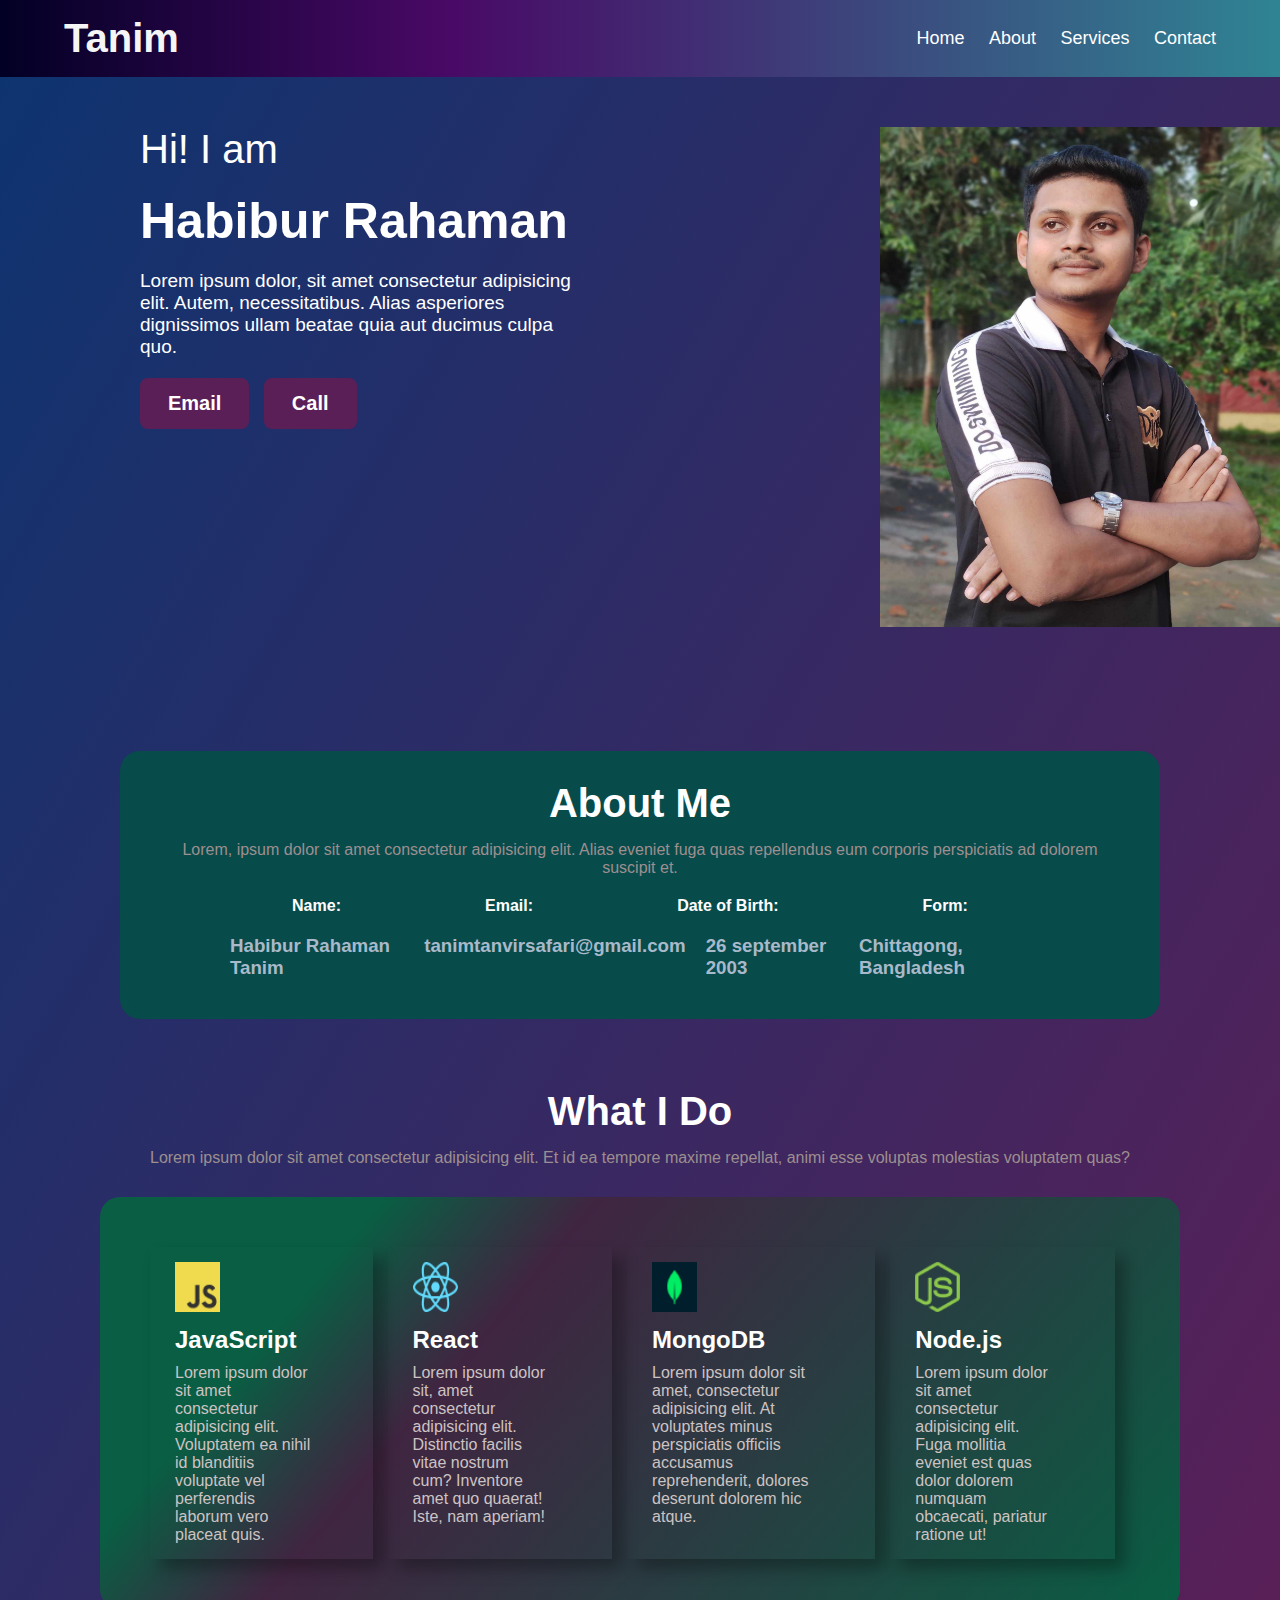
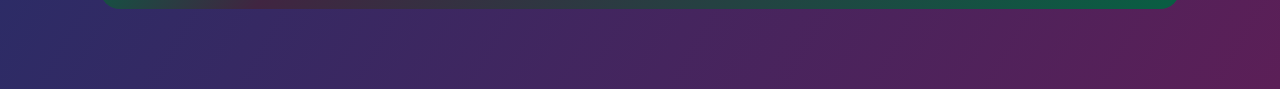
==== index.html @ 2b9127a7 "alhamdulillah first part completed" ====
<!DOCTYPE html>
<html lang="en">
<head>
    <meta charset="UTF-8">
    <meta name="viewport" content="width=device-width, initial-scale=1.0">
    <title>Responsive Navbar</title>
    <link rel="stylesheet" href="style/style.css">
    
</head>
<body>
    <header>
        <nav>
            <div class="logo">
                <h1> Tanim</h1>
            </div>
            <ul class="nav-links" id="navLinks">
                <li><a href="#">Home</a></li>
                <li><a href="#">About</a></li>
                <li><a href="#">Services</a></li>
                <li><a href="#">Contact</a></li>
            </ul>
            <div class="hamburger" onclick="toggleMenu()">
                &#9776;
            </div>
        </nav>
    
        <script>
            function toggleMenu() {
                const navLinks = document.getElementById('navLinks');
                if (navLinks.style.display === 'block') {
                    navLinks.style.display = 'none';
                } else {
                    navLinks.style.display = 'block';
                }
            }
        </script>
    </header>
    <!-- background image here -->
    <section class="bg-image">
         <!-- Hi, I am -->
     <section class="Habibur">
        <div class="habibur-div">
         <h3>Hi! I am</h3>
        <h1>Habibur Rahaman</h1>
        <p class="habibur-des">Lorem ipsum dolor, sit amet consectetur adipisicing elit. Autem, necessitatibus. Alias asperiores dignissimos ullam beatae quia aut ducimus culpa quo.</p>
        <button>Email</button>
        <button>Call</button>
        </div>
        <div class="img-tanim">
            <img class="img-tanim" src="images/Tanim.jpg" alt="">
        </div>
     </section>

     <!-- hero image -->

     <section class="hero">
        <div class="hero-container">
            <h1 class="section-title">About Me</h1>
        <p class="section-description">Lorem, ipsum dolor sit amet consectetur adipisicing elit. Alias eveniet fuga quas repellendus eum corporis perspiciatis ad dolorem suscipit et.</p>
        <div class="about-info">
            <h4>Name:</h4>
            <h4>Email:</h4>
            <h4>Date of Birth:</h4>
            <h4>Form:</h4>
        </div>
        <div class="info">
            <h3>Habibur Rahaman Tanim</h3>
            <h3>tanimtanvirsafari@gmail.com</h3>
            <h3>26 september 2003</h3>
            <h3> Chittagong, Bangladesh</h3>
        </div>
        </div>

        

     </section>

     <!-- what i do -->

     <section class="what-i-do">
        <h1 class="section-title">What I Do</h1>
        <p class="section-description">Lorem ipsum dolor sit amet consectetur adipisicing elit. Et id ea tempore maxime repellat, animi esse voluptas molestias voluptatem quas?</p>


        <div class="i-do-main">
            <div class="image-i-do">
                <div class="i-do-img">
                    <img src="images/js.png" alt="">
                    <h2 class="i-do-title">JavaScript</h2>
                    <p class="i-do-des">Lorem ipsum dolor sit amet consectetur adipisicing elit. Voluptatem ea nihil id blanditiis voluptate vel perferendis laborum vero placeat quis.</p>
                </div>
                <div class="i-do-img">
                    <img src="images/react.png" alt="">
                    <h2 class="i-do-title">React</h2>
                    <p class="i-do-des">Lorem ipsum dolor sit, amet consectetur adipisicing elit. Distinctio facilis vitae nostrum cum? Inventore amet quo quaerat! Iste, nam aperiam!</p>
                </div>
                <div class="i-do-img">
                    <img src="images/mongo.png" alt="">
                    <h2 class="i-do-title">MongoDB</h2>
                    <p class="i-do-des">Lorem ipsum dolor sit amet, consectetur adipisicing elit. At voluptates minus perspiciatis officiis accusamus reprehenderit, dolores deserunt dolorem hic atque.</p>
                </div>
                <div class="i-do-img">
                    <img src="images/nodejs.png" alt="">
                    <h2 class="i-do-title">Node.js</h2>
                    <p class="i-do-des">Lorem ipsum dolor sit amet consectetur adipisicing elit. Fuga mollitia eveniet est quas dolor dolorem numquam obcaecati, pariatur ratione ut!</p>
                </div>
            </div>
        </div>


     </section>

     <!-- A summary of resume  -->
     <section>
        

     </section>
    

        
    </section>
    
    
   

</body>
</html>
---- style/style.css ----
* {
    margin: 0;
    padding: 0;
    box-sizing: border-box;
}

body {
    font-family: Arial, sans-serif;
}

nav {
    display: flex;
    justify-content: space-between;
    align-items: center;
    /* background-color: #333; */
    background: linear-gradient(90deg, rgba(2,0,36,1) 0%, rgba(73,9,102,1) 35%, rgb(47, 132, 147) 100%);
    padding: 1rem 4rem;
    max-width: 1900px;
}

.logo h1 {
    color: whitesmoke;
    font-size: 40px;
}

.nav-links {
    list-style: none;
}

.nav-links li {
    display: inline;
    margin-left: 20px;
}

.nav-links a {
    text-decoration: none;
    color: white;
    font-size: 18px;
}

.nav-links a:hover {
    color: orangered;
}

.hamburger {
    display: none;
    font-size: 28px;
    color: white;
    cursor: pointer;
}

/* bg image */
.bg-image{
    background-image: linear-gradient(120deg, #0e3470 0%, #5b1f57 100%);
}

/* Hi i am */
.habibur-div{
    margin-left: 100px;
}


.Habibur{
    
    padding: 100px 4rem;
    width: 1320px;
    display: flex;
    
    
    
   
}
.Habibur h3{
    color: white;
    font-size: 20px;
    font-weight: 400;
    text-align: left;

}
.Habibur h1{
    color: white;
    font-size: 50px;
    font-weight: 700;
    margin-top: 20px;
}
.Habibur p{
    color: rgb(248, 243, 243);
    font-size: 19px;
    font-weight: 400;
    margin-top: 20px;
    margin-right: 300px;
    text-align: left;
}
button{
    padding: 14px 28px;
    background-color: #5b1f57;
    color: white;
    text-decoration: none;
    border: none;
    border-radius: 8px;
    margin-top: 20px;
    font-size: 20px;
    font-weight: 700;
    margin-right: 10px;
    cursor: pointer;
}
button:hover{
    color: whitesmoke;
    background-color: rgb(8, 74, 8);
    transition: background-color, color 0.2s;
    transition-delay: 0.2s;
}



img{
    height: 500px;
    width: 400px;
    
    
}

/* hero section */

.hero{
    margin: 20px 40px;
    padding: 50px 80px;
    color: white;
    
    
}
.section-description{
    text-align: center;
    color: rgb(157, 143, 143);
    margin-bottom: 20px;
}

.section-title{
    text-align: center;
    color: white;
    font-size: 40px;
    font-weight: 700;
    
    margin-bottom: 15px;
}
.about-info{
    /* width: 70%; */
    margin: 20px auto;
    padding: 0 50px;
    display: flex;
    justify-content: space-around;
    text-align: center;
    
    
}
.about-info h4{
    text-align: center;
    margin-right: 20px;
}
.info{
    
    color: rgb(168, 185, 201);
    display: flex;
    justify-content: space-around;
    /* width: 70%; */
    margin: 10px auto;
    padding: 0 50px;
}
.info h3{
    margin-right: 20px;
}
.hero-container{
    background-color: rgb(8, 75, 75);
    border: 10px solid  rgb(8, 75, 75);
    border-radius: 20px;
    padding: 20px 50px;
    
}

/* what i do section */

.what-i-do{
    padding-bottom: 50px;
}

.i-do-img{
    padding: 15px 0px 15px 25px;
    margin-right: 15px;
    color: white;
    box-shadow: 10px 10px 15px rgba(0, 0, 0, 0.3);

   
    
    
}
.i-do-img img{
    width: 45px;
    height: 50px;
    margin-bottom: 10px;
}
.i-do-main{
    background-image: linear-gradient(130.00deg,
    rgb(9, 94, 67) 20%, #402541 35%, rgb(9, 94, 67) 100%) ;
    margin: 30px 100px;
    padding: 50px 50px;
    border: 5px solid  rgb(9, 94, 67) 20%, #402541 35%, rgb(9, 94, 67) 100%;
    border-radius: 20px;
    justify-content: space-around;
    
    
}
.image-i-do{
    display: flex;
    box-sizing: border-box;
    
    
    

}
.i-do-title{
    margin-bottom: 10px;
}
.i-do-des{
    color: rgb(205, 195, 195);
    padding-right: 10px;
    margin-right: 50px;
}

  














/* Media query for screens 900px or smaller */
@media (max-width: 900px) {
    .nav-links {
        display: none;
        flex-direction: column;
        width: 30%;
        background: linear-gradient(90deg,  rgb(24, 60, 88)35%, rgb(21, 8, 101) 100%);
        position: absolute;
        top: 60px;
        right: 0;
        /* left: 0; */
        
        
    }

    .nav-links li {
        display: block;
        margin: 10px 0;
        text-align: center;
    }

    .hamburger {
        display: block;
    }

    .nav-links.show {
        display: block;
    }
}
/* hi i am */

.Habibur{
    
    padding: 50px 40px;
    max-width: 1320px;
     
    
   
   
}
.Habibur h3{
    color: white;
    font-size: 40px;
    font-weight: 400;
    text-align: left;

}
.Habibur h1{
    color: white;
    font-size: 50px;
    font-weight: 700;
    margin-top: 20px;
}
.Habibur p{
    color: white;
    font-size: 19px;
    font-weight: 400;
    margin-top: 20px;
}
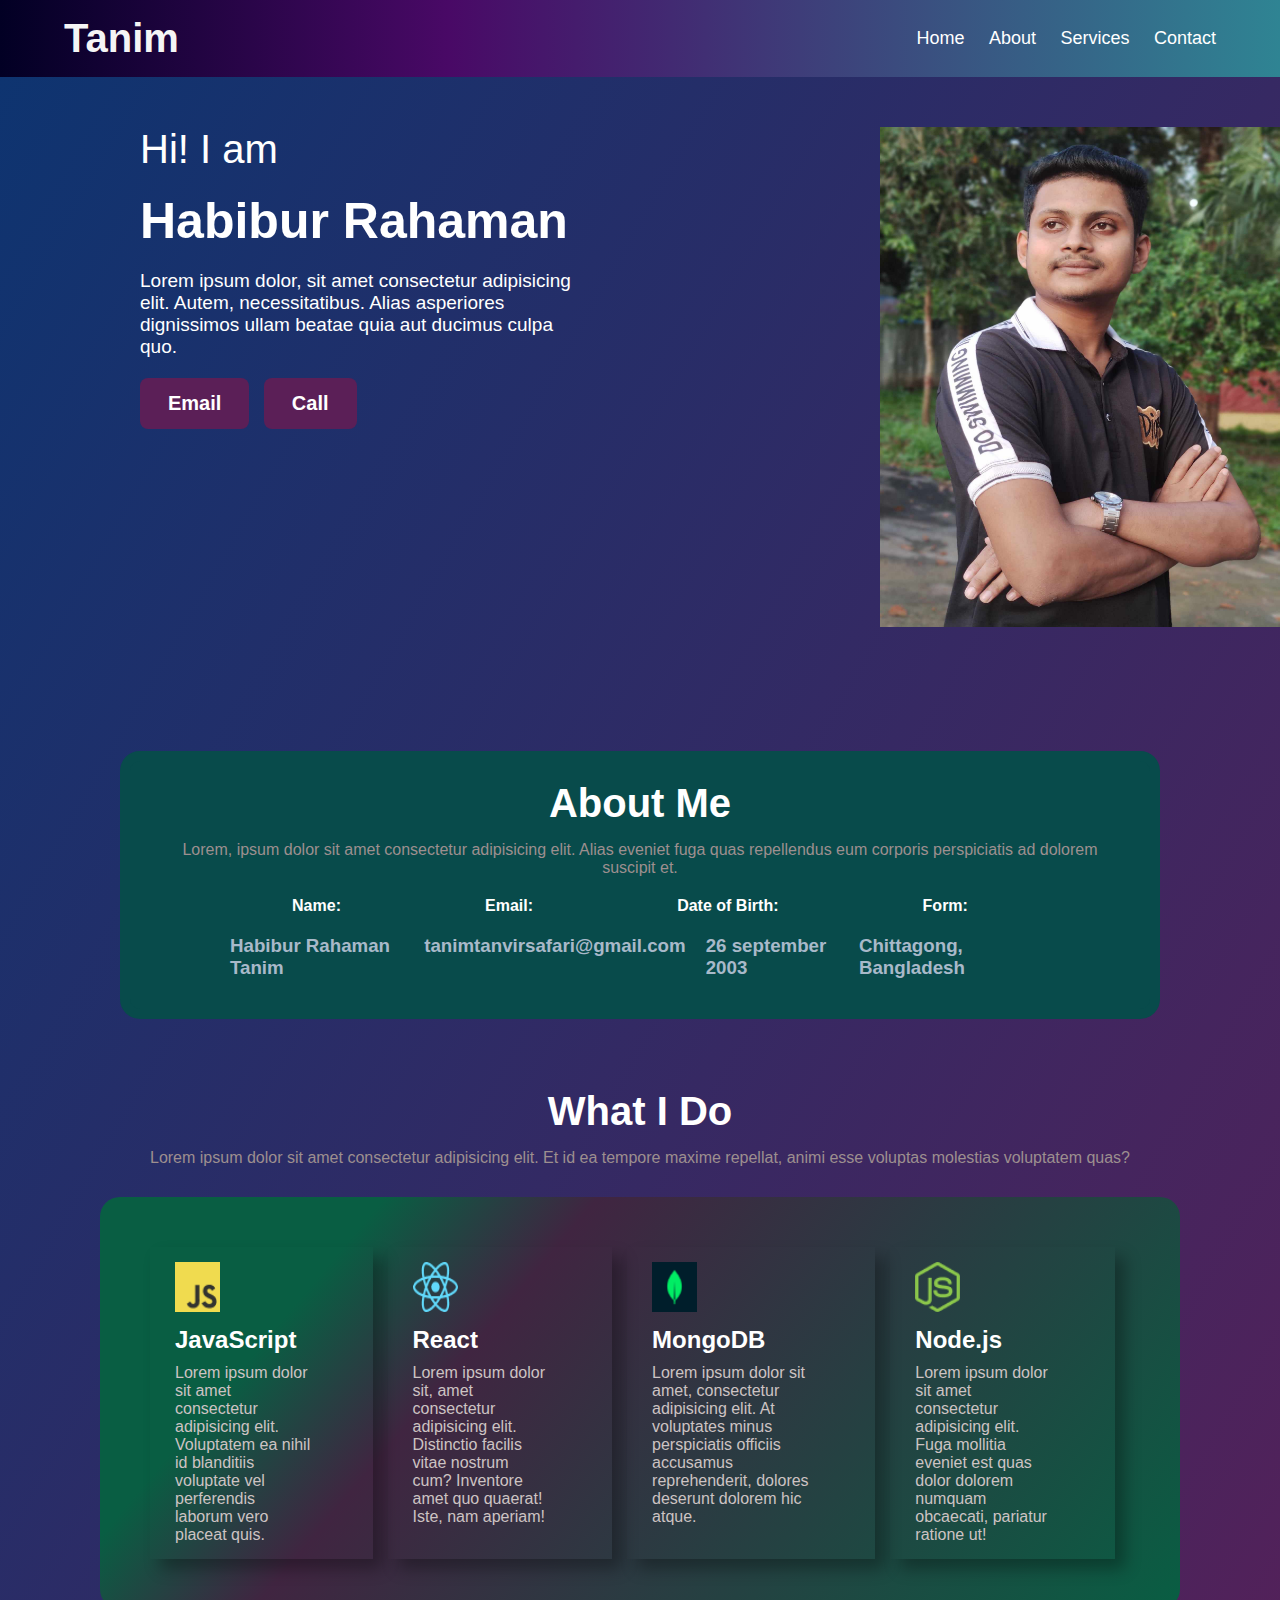
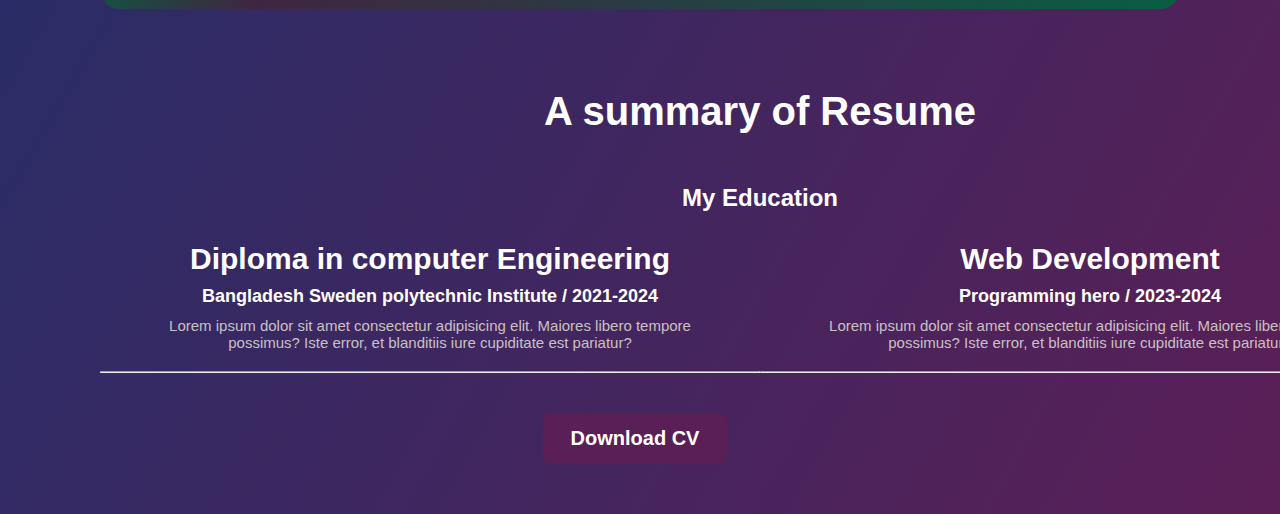
==== commit 7a52d699: "cv btn added" ====
--- a/index.html
+++ b/index.html
@@ -111,10 +111,39 @@
      </section>
 
      <!-- A summary of resume  -->
-     <section>
+     <section class="summary-section">
+        <h1 class="section-title">A summary of Resume</h1>
+
+       <div class="summary-details">
+        <h2>My Education</h2>
+        <div class="education">
+            
+            <div class="edu-1">
+                <h3>Diploma in computer Engineering</h3>
+            <h5>Bangladesh Sweden polytechnic Institute / 2021-2024</h5>
+            <p>Lorem ipsum dolor sit amet consectetur adipisicing elit. Maiores libero tempore possimus? Iste error, et blanditiis iure cupiditate est pariatur?</p>
+            <hr>
+            </div>
+            <div class="edu-2">
+                <h3>Web Development</h3>
+            <h5>Programming hero / 2023-2024</h5>
+            <p>Lorem ipsum dolor sit amet consectetur adipisicing elit. Maiores libero tempore possimus? Iste error, et blanditiis iure cupiditate est pariatur?</p>
+
+            <hr>
+            </div>
+            
+
+        </div>
         
 
+        </div>
+       </div>
      </section>
+
+     <!-- download cv button -->
+      <div id="download-cv" class="btn-primary">
+        <button>Download CV</button>
+      </div>
     
 
         
--- a/style/style.css
+++ b/style/style.css
@@ -226,6 +226,43 @@
     margin-right: 50px;
 }
 
+/* A summary of resume */
+    .summary-section{
+        color: white;
+        margin: 0px 100px;
+        width: 1320px;
+        padding-bottom: 20px;
+
+    }
+    .summary-details h2{
+        text-align: center;
+        margin-top: 50px;
+    }
+    .education{
+        display: flex;
+        margin-top: 30px;
+        text-align: center;
+    }
+    .education h3{
+        font-size: 30px;
+        margin-bottom: 10px;
+    }
+    .education h5{
+        font-size: 18px;
+        margin-bottom: 10px;
+
+    }
+    .education p{
+        font-size: 15px;
+        color: rgb(201, 193, 193);
+        margin: 0 50px 20px;
+    }
+    /* download cv */
+    #download-cv{
+        text-align: center;
+        padding-bottom: 50px;
+
+    }
   
 
 
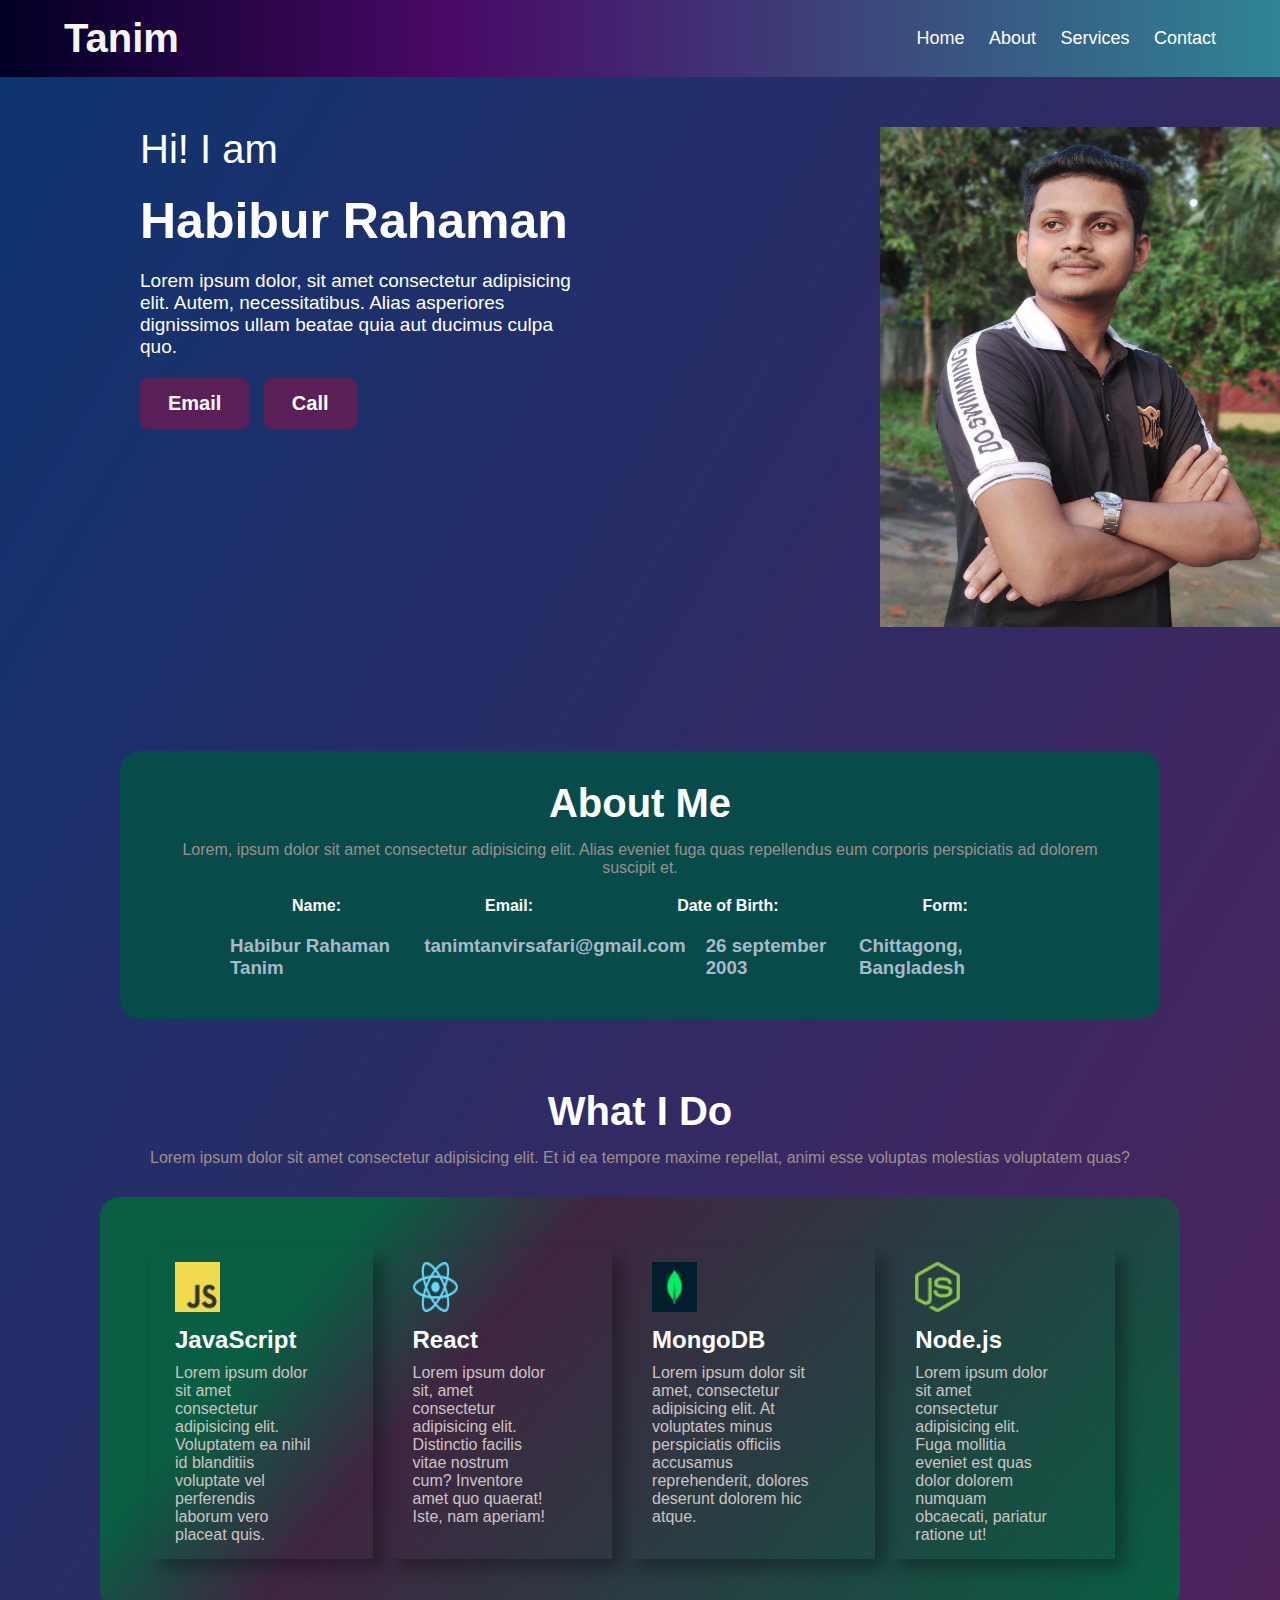
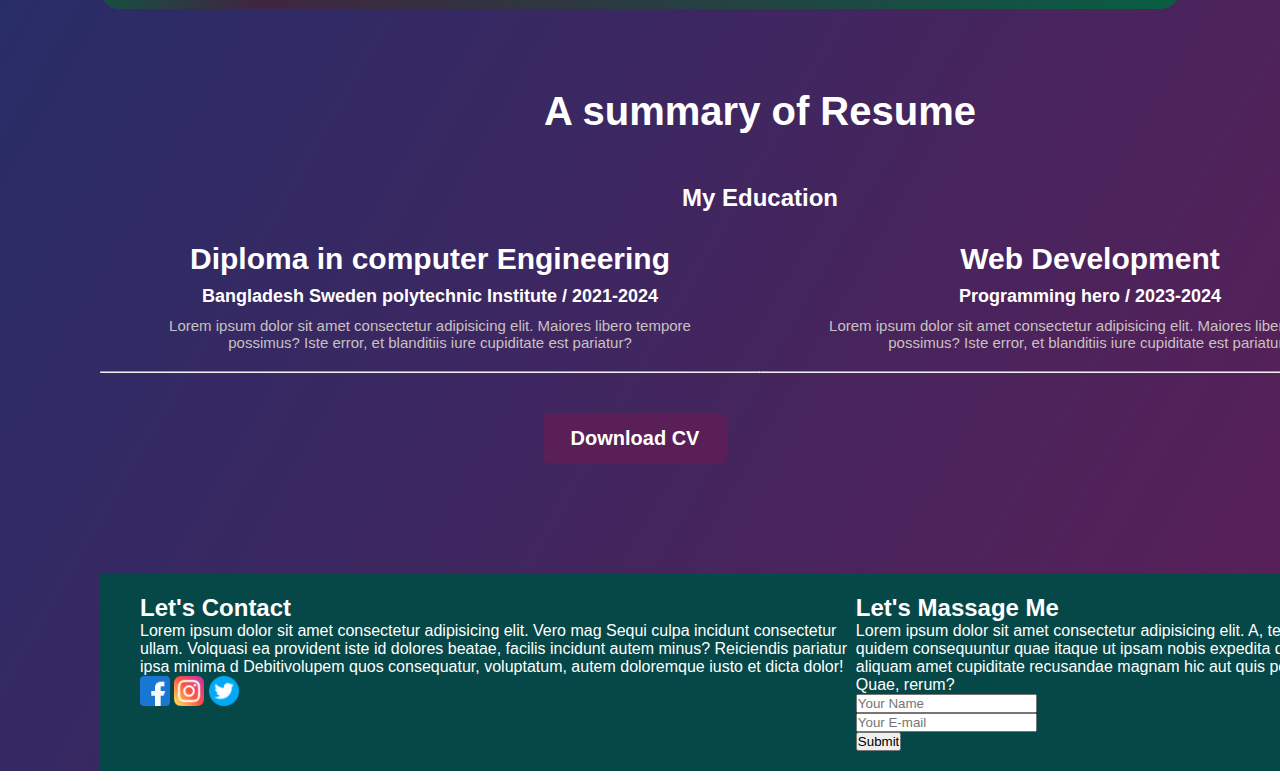
==== commit 1b157f3c: "alhamdulillah semi completed" ====
--- a/index.html
+++ b/index.html
@@ -144,6 +144,37 @@
       <div id="download-cv" class="btn-primary">
         <button>Download CV</button>
       </div>
+
+      <!-- footer -->
+       <section class="footer-container">
+        <div class="Lets-Contact">
+            <h2>Let's Contact</h2>
+            <p>Lorem ipsum dolor sit amet consectetur adipisicing elit. Vero mag
+            Sequi culpa incidunt consectetur ullam. Volquasi ea provident iste id dolores beatae, facilis incidunt autem minus? Reiciendis pariatur ipsa minima d
+            Debitivolupem quos consequatur, voluptatum, autem doloremque iusto et dicta dolor!</p>
+            <div class="img-social">
+                <img src="images/facebook.png" alt="">
+                <img src="images/instagram.png" alt="">
+                <img src="images/twitter.png" alt="">
+            </div>
+        </div>
+        <div class="Lets-Massage-Me">
+            <h2>Let's Massage Me</h2>
+            <p>Lorem ipsum dolor sit amet consectetur adipisicing elit. A, tempora quidem consequuntur quae itaque ut ipsam nobis expedita deserunt aliquam amet cupiditate recusandae magnam hic aut quis possimus. Quae, rerum?</p>
+            <div class="input">
+                <label for="Name">
+                    <input type="Name" placeholder="Your Name">
+                </label>
+                <label for="Email">
+                    <input type="email" placeholder="Your E-mail">
+                </label>
+                <label for="btn">
+                    <input type="button" value="Submit">
+                </label>
+            </div>
+
+        </div>
+       </section>
     
 
         
--- a/style/style.css
+++ b/style/style.css
@@ -260,8 +260,30 @@
     /* download cv */
     #download-cv{
         text-align: center;
-        padding-bottom: 50px;
-
+        padding-bottom: 100px;
+
+    }
+
+    /* footer */
+    .footer-container{
+        width: 1320px;
+        margin: 10px 100px;
+        padding: 20px 40px;
+        display: flex;
+        background-color: rgb(6, 71, 71);
+    }
+    .img-social img{
+        height: 30px;
+        width: 30px;
+    }
+    .Lets-Contact{
+        color: white;
+    }
+    .Lets-Massage-Me{
+        color: white;
+    }
+    .Lets-Massage-Me input{
+        display: block;
     }
   
 
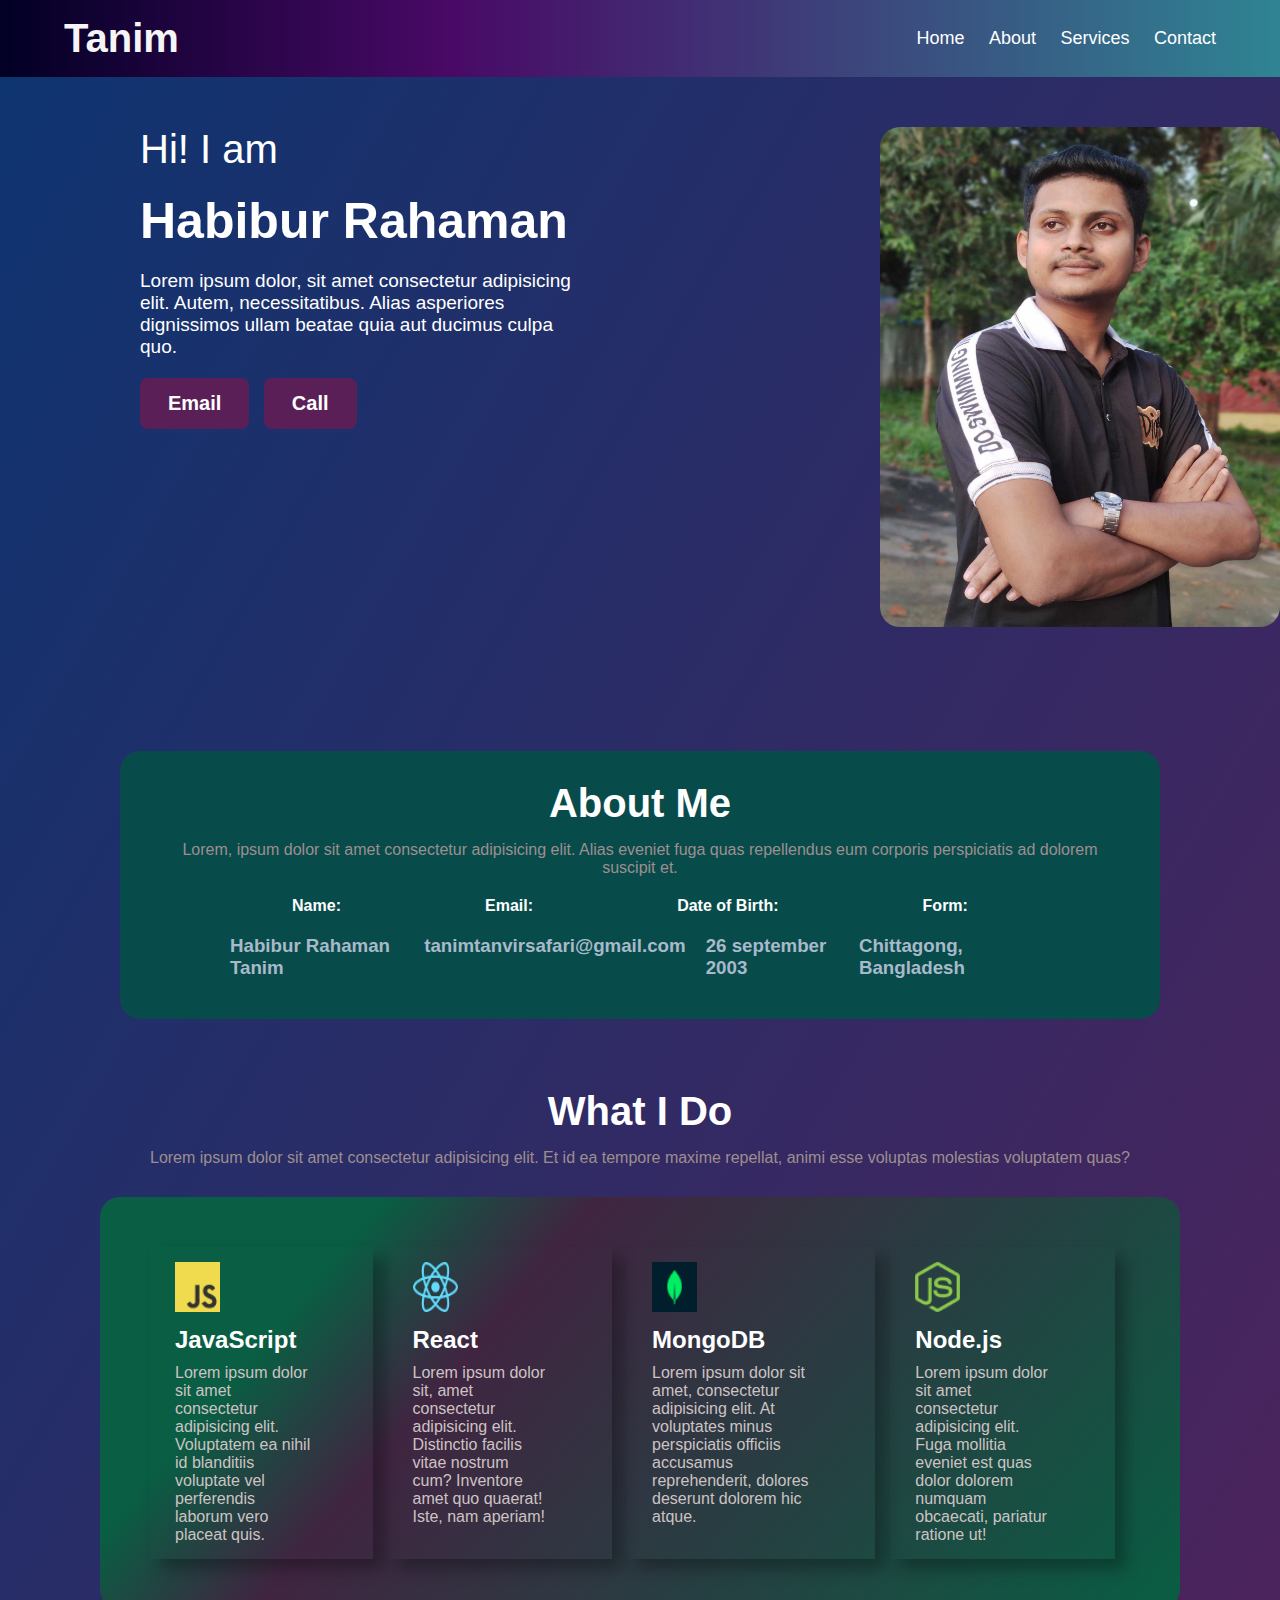
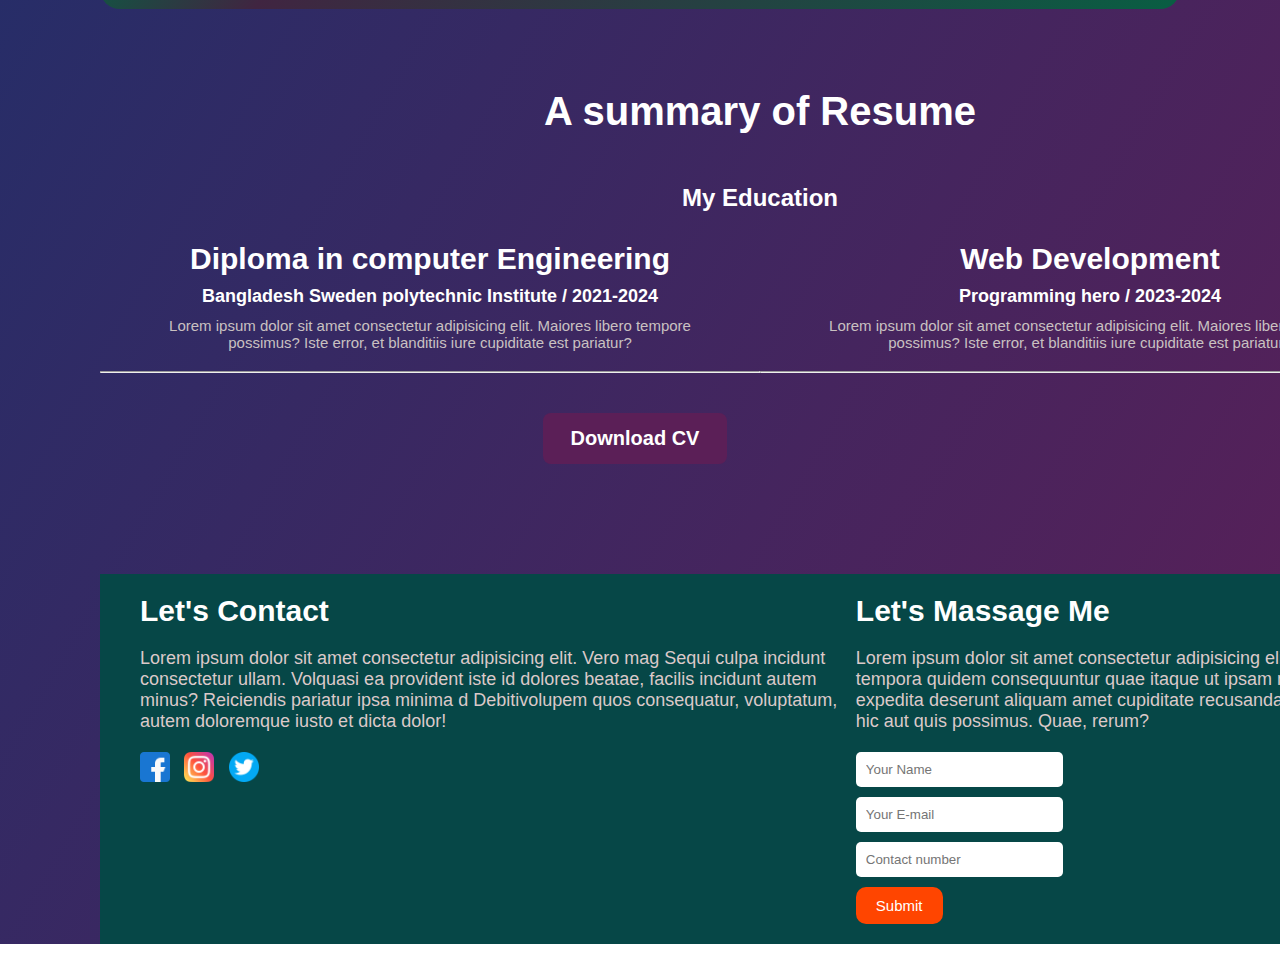
==== commit 8d3b703d: "first part finished" ====
--- a/index.html
+++ b/index.html
@@ -163,13 +163,16 @@
             <p>Lorem ipsum dolor sit amet consectetur adipisicing elit. A, tempora quidem consequuntur quae itaque ut ipsam nobis expedita deserunt aliquam amet cupiditate recusandae magnam hic aut quis possimus. Quae, rerum?</p>
             <div class="input">
                 <label for="Name">
-                    <input type="Name" placeholder="Your Name">
+                    <input class="text" type="Name"  required  placeholder="Your Name">
                 </label>
                 <label for="Email">
-                    <input type="email" placeholder="Your E-mail">
+                    <input class="text" type="email" required placeholder="Your E-mail">
+                </label>
+                <label for="number">
+                    <input class="text" type="number"required placeholder="Contact number" >
                 </label>
                 <label for="btn">
-                    <input type="button" value="Submit">
+                    <input class="btn-footer" type="button" value="Submit">
                 </label>
             </div>
 
--- a/style/style.css
+++ b/style/style.css
@@ -110,6 +110,9 @@
     transition: background-color, color 0.2s;
     transition-delay: 0.2s;
 }
+.img-tanim{
+    border-radius: 20px;
+}
 
 
 
@@ -270,6 +273,7 @@
         margin: 10px 100px;
         padding: 20px 40px;
         display: flex;
+        
         background-color: rgb(6, 71, 71);
     }
     .img-social img{
@@ -279,11 +283,48 @@
     .Lets-Contact{
         color: white;
     }
+    .footer-container h2{
+        font-size: 30px;
+        font-weight: 600;
+        margin-bottom: 20px;
+    }
+    .footer-container p{
+        font-size: 18px;
+        color: rgb(219, 201, 201);
+        margin-bottom: 20px;
+    }
     .Lets-Massage-Me{
         color: white;
     }
     .Lets-Massage-Me input{
         display: block;
+    }
+    .img-social img{
+        margin-right: 10px;
+
+
+    }
+    .input .text {
+        border-radius: 5px;
+        background: rgb(255, 255, 255);
+        padding: 10px 20px 10px 10px;
+        border: none;
+        margin-bottom: 10px;
+
+    }
+    .input .btn-footer{
+        padding: 10px 20px;
+        background-color: orangered;
+        border-radius: 10px;
+        border: none;
+        color: white;
+        font-size: 15px;
+        font-weight: 400;
+    }
+    .btn-footer:hover{
+        background-color: rgb(21, 82, 82);
+        font-size: 18px;
+        font-weight: 600
     }
   
 
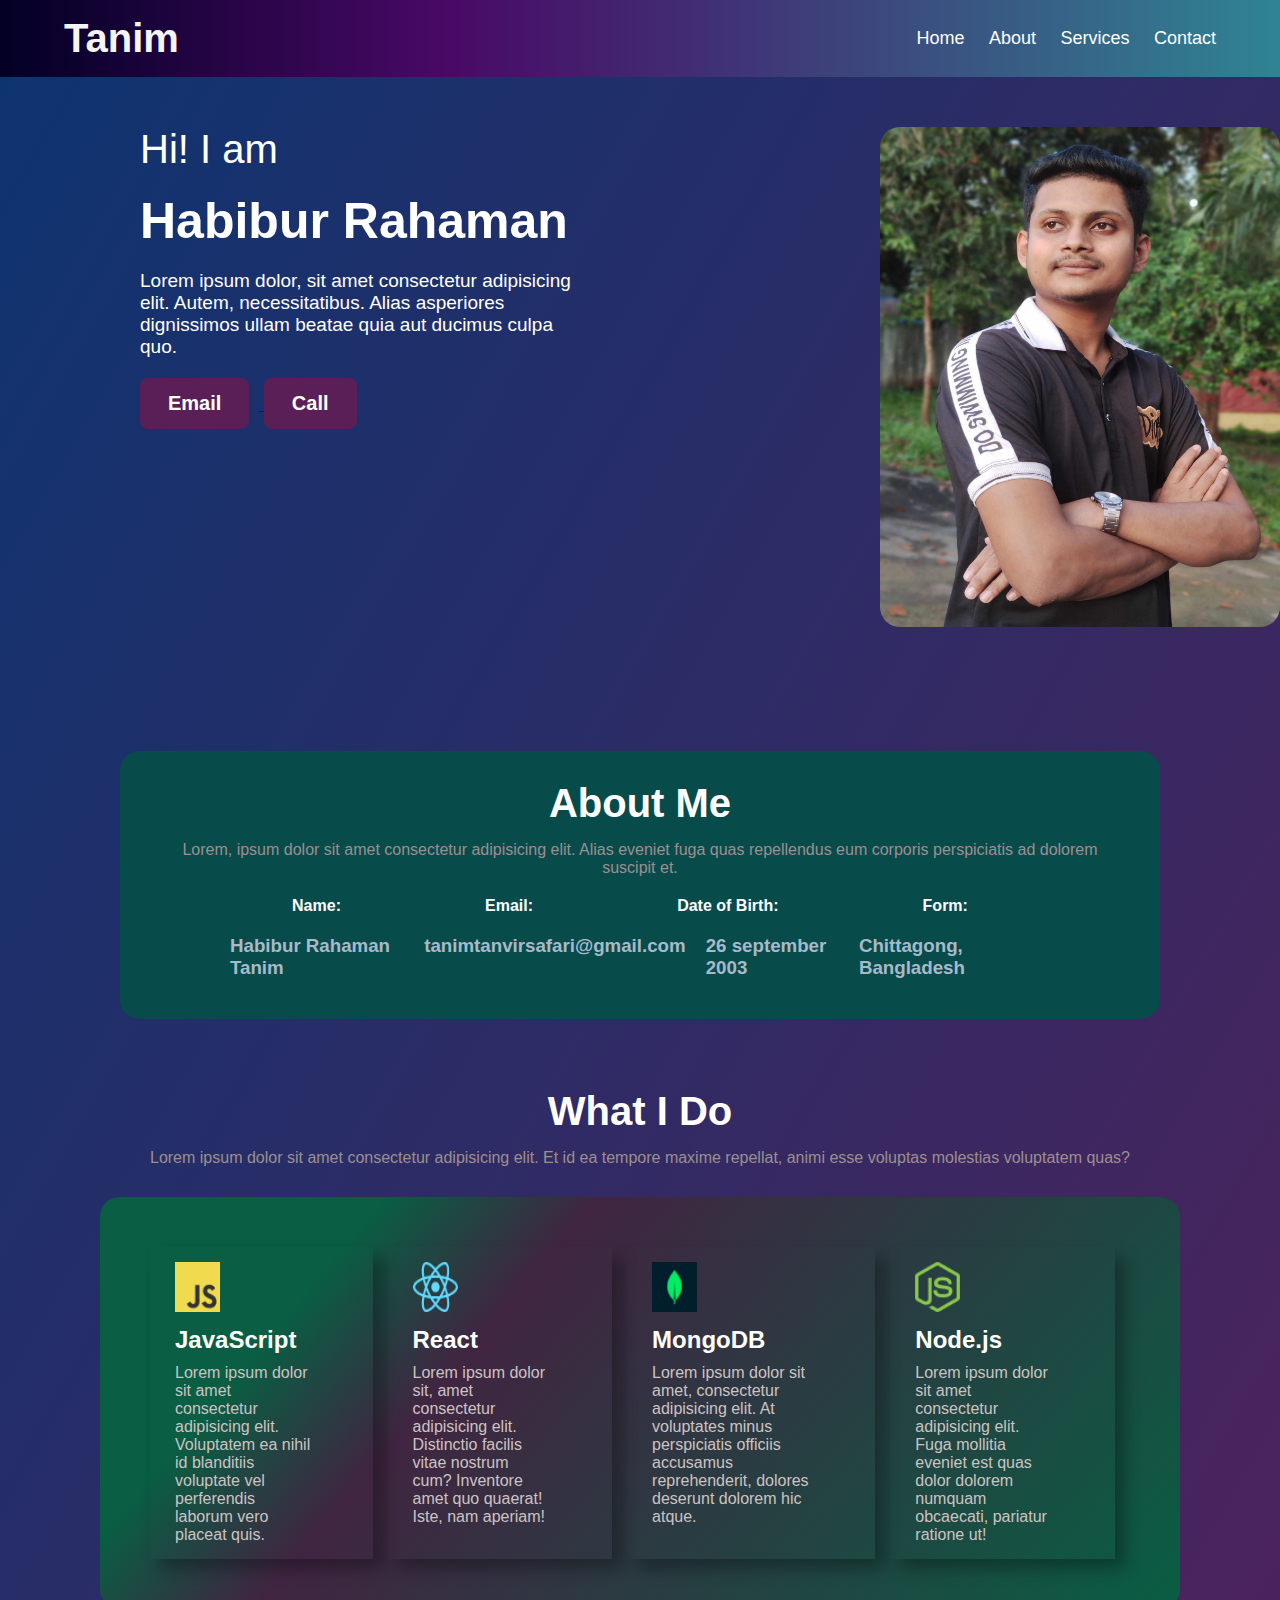
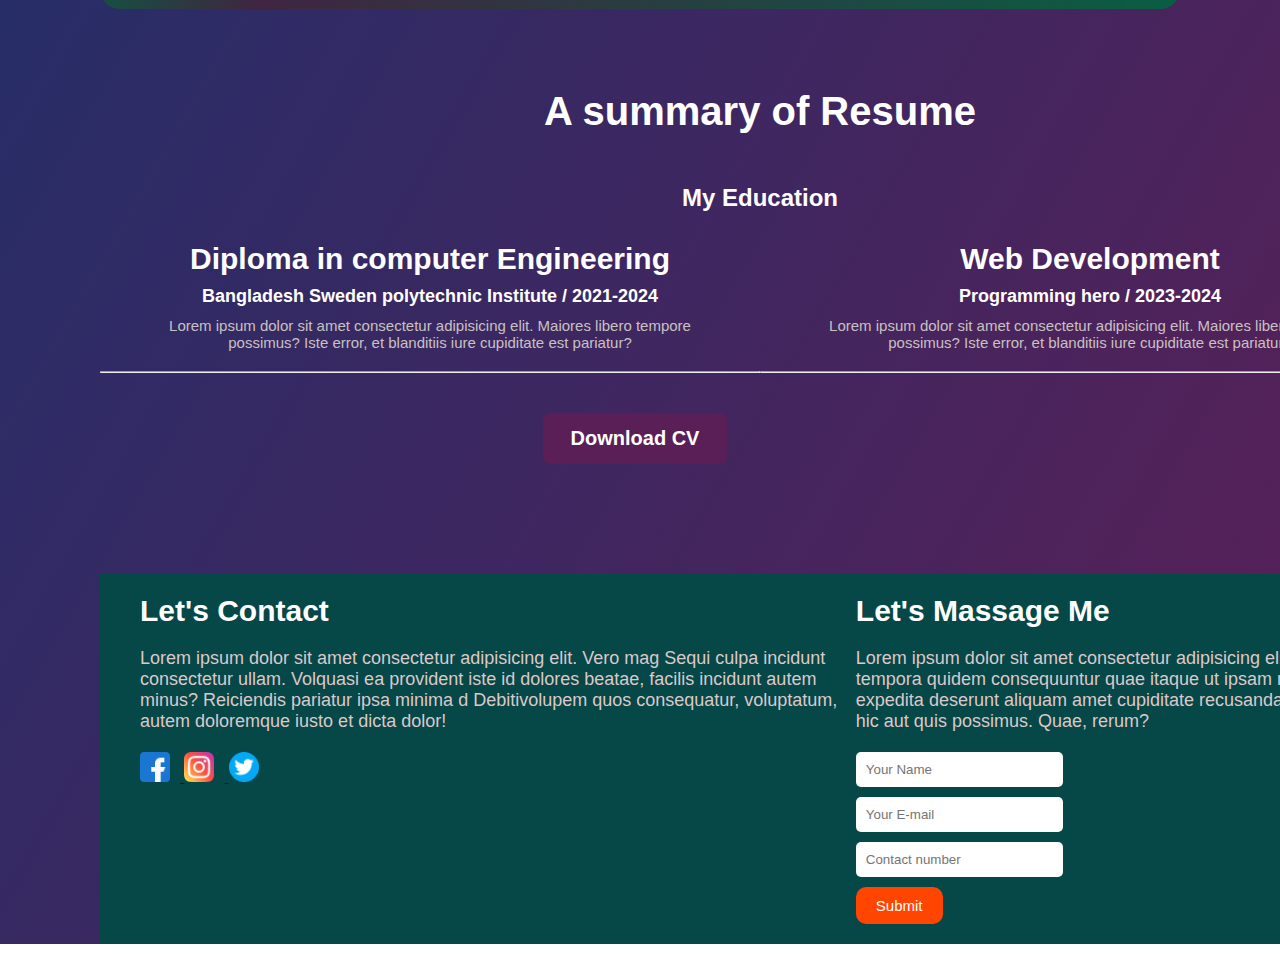
==== commit d1972822: "social link added" ====
--- a/index.html
+++ b/index.html
@@ -43,8 +43,13 @@
          <h3>Hi! I am</h3>
         <h1>Habibur Rahaman</h1>
         <p class="habibur-des">Lorem ipsum dolor, sit amet consectetur adipisicing elit. Autem, necessitatibus. Alias asperiores dignissimos ullam beatae quia aut ducimus culpa quo.</p>
-        <button>Email</button>
-        <button>Call</button>
+        <a href="mailto:tanimtanvirsafari@gmail.com">
+            <button>Email</button>
+        </a>
+        <a href="tel:+8801851717924">
+            <button>Call</button>
+        </a>
+        
         </div>
         <div class="img-tanim">
             <img class="img-tanim" src="images/Tanim.jpg" alt="">
@@ -153,8 +158,12 @@
             Sequi culpa incidunt consectetur ullam. Volquasi ea provident iste id dolores beatae, facilis incidunt autem minus? Reiciendis pariatur ipsa minima d
             Debitivolupem quos consequatur, voluptatum, autem doloremque iusto et dicta dolor!</p>
             <div class="img-social">
-                <img src="images/facebook.png" alt="">
-                <img src="images/instagram.png" alt="">
+                <a href="https://web.facebook.com/profile.php?id=100048865483735">
+                    <img src="images/facebook.png" alt="">
+                </a>
+                <a href="https://www.instagram.com/tanimhabibur/">
+                    <img src="images/instagram.png" alt="">
+                </a>
                 <img src="images/twitter.png" alt="">
             </div>
         </div>
--- a/style/style.css
+++ b/style/style.css
@@ -321,11 +321,1087 @@
         font-size: 15px;
         font-weight: 400;
     }
-    .btn-footer:hover{
-        background-color: rgb(21, 82, 82);
-        font-size: 18px;
-        font-weight: 600
-    }
+    .habibur-div{
+        margin-left: 100px;
+    }
+    
+    
+    .Habibur{
+        
+        padding: 100px 4rem;
+        width: 1320px;
+        display: flex;
+        
+        
+        
+       
+    }
+    .Habibur h3{
+        color: white;
+        font-size: 20px;
+        font-weight: 400;
+        text-align: left;
+    
+    }
+    .Habibur h1{
+        color: white;
+        font-size: 50px;
+        font-weight: 700;
+        margin-top: 20px;
+    }
+    .Habibur p{
+        color: rgb(248, 243, 243);
+        font-size: 19px;
+        font-weight: 400;
+        margin-top: 20px;
+        margin-right: 300px;
+        text-align: left;
+    }
+    button{
+        padding: 14px 28px;
+        background-color: #5b1f57;
+        color: white;
+        text-decoration: none;
+        border: none;
+        border-radius: 8px;
+        margin-top: 20px;
+        font-size: 20px;
+        font-weight: 700;
+        margin-right: 10px;
+        cursor: pointer;
+    }
+    button:hover{
+        color: whitesmoke;
+        background-color: rgb(8, 74, 8);
+        transition: background-color, color 0.2s;
+        transition-delay: 0.2s;
+    }
+    .img-tanim{
+        border-radius: 20px;
+    }
+    
+    
+    
+    img{
+        height: 500px;
+        width: 400px;
+        
+        
+    }
+    
+    /* hero section */
+    
+    .hero{
+        margin: 20px 40px;
+        padding: 50px 80px;
+        color: white;
+        
+        
+    }
+    .section-description{
+        text-align: center;
+        color: rgb(157, 143, 143);
+        margin-bottom: 20px;
+    }
+    
+    .section-title{
+        text-align: center;
+        color: white;
+        font-size: 40px;
+        font-weight: 700;
+        
+        margin-bottom: 15px;
+    }
+    .about-info{
+        /* width: 70%; */
+        margin: 20px auto;
+        padding: 0 50px;
+        display: flex;
+        justify-content: space-around;
+        text-align: center;
+        
+        
+    }
+    .about-info h4{
+        text-align: center;
+        margin-right: 20px;
+    }
+    .info{
+        
+        color: rgb(168, 185, 201);
+        display: flex;
+        justify-content: space-around;
+        /* width: 70%; */
+        margin: 10px auto;
+        padding: 0 50px;
+    }
+    .info h3{
+        margin-right: 20px;
+    }
+    .hero-container{
+        background-color: rgb(8, 75, 75);
+        border: 10px solid  rgb(8, 75, 75);
+        border-radius: 20px;
+        padding: 20px 50px;
+        
+    }
+    
+    /* what i do section */
+    
+    .what-i-do{
+        padding-bottom: 50px;
+    }
+    
+    .i-do-img{
+        padding: 15px 0px 15px 25px;
+        margin-right: 15px;
+        color: white;
+        box-shadow: 10px 10px 15px rgba(0, 0, 0, 0.3);
+    
+       
+        
+        
+    }
+    .i-do-img img{
+        width: 45px;
+        height: 50px;
+        margin-bottom: 10px;
+    }
+    .i-do-main{
+        background-image: linear-gradient(130.00deg,
+        rgb(9, 94, 67) 20%, #402541 35%, rgb(9, 94, 67) 100%) ;
+        margin: 30px 100px;
+        padding: 50px 50px;
+        border: 5px solid  rgb(9, 94, 67) 20%, #402541 35%, rgb(9, 94, 67) 100%;
+        border-radius: 20px;
+        justify-content: space-around;
+        
+        
+    }
+    .image-i-do{
+        display: flex;
+        box-sizing: border-box;
+        
+        
+        
+    
+    }
+    .i-do-title{
+        margin-bottom: 10px;
+    }
+    .i-do-des{
+        color: rgb(205, 195, 195);
+        padding-right: 10px;
+        margin-right: 50px;
+    }
+    
+    /* A summary of resume */
+        .summary-section{
+            color: white;
+            margin: 0px 100px;
+            width: 1320px;
+            padding-bottom: 20px;
+    
+        }
+        .summary-details h2{
+            text-align: center;
+            margin-top: 50px;
+        }
+        .education{
+            display: flex;
+            margin-top: 30px;
+            text-align: center;
+        }
+        .education h3{
+            font-size: 30px;
+            margin-bottom: 10px;
+        }
+        .education h5{
+            font-size: 18px;
+            margin-bottom: 10px;
+    
+        }
+        .education p{
+            font-size: 15px;
+            color: rgb(201, 193, 193);
+            margin: 0 50px 20px;
+        }
+        /* download cv */
+        #download-cv{
+            text-align: center;
+            padding-bottom: 100px;
+    
+        }
+    
+        /* footer */
+        .footer-container{
+            width: 1320px;
+            margin: 10px 100px;
+            padding: 20px 40px;
+            display: flex;
+            
+            background-color: rgb(6, 71, 71);
+        }
+        .img-social img{
+            height: 30px;
+            width: 30px;
+        }
+        .Lets-Contact{
+            color: white;
+        }
+        .footer-container h2{
+            font-size: 30px;
+            font-weight: 600;
+            margin-bottom: 20px;
+        }
+        .footer-container p{
+            font-size: 18px;
+            color: rgb(219, 201, 201);
+            margin-bottom: 20px;
+        }
+        .Lets-Massage-Me{
+            color: white;
+        }
+        .Lets-Massage-Me input{
+            display: block;
+        }
+        .img-social img{
+            margin-right: 10px;
+    
+    
+        }
+        .input .text {
+            border-radius: 5px;
+            background: rgb(255, 255, 255);
+            padding: 10px 20px 10px 10px;
+            border: none;
+            margin-bottom: 10px;
+    
+        }
+        .input .btn-footer{
+            padding: 10px 20px;
+            background-color: orangered;
+            border-radius: 10px;
+            border: none;
+            color: white;
+            font-size: 15px;
+            font-weight: 400;
+        }
+        .btn-footer:hover{
+            background-color: rgb(21, 82, 82);
+            font-size: 18px;
+            font-weight: 600
+        }.habibur-div{
+            margin-left: 100px;
+        }
+        
+        
+        .Habibur{
+            
+            padding: 100px 4rem;
+            width: 1320px;
+            display: flex;
+            
+            
+            
+           
+        }
+        .Habibur h3{
+            color: white;
+            font-size: 20px;
+            font-weight: 400;
+            text-align: left;
+        
+        }
+        .Habibur h1{
+            color: white;
+            font-size: 50px;
+            font-weight: 700;
+            margin-top: 20px;
+        }
+        .Habibur p{
+            color: rgb(248, 243, 243);
+            font-size: 19px;
+            font-weight: 400;
+            margin-top: 20px;
+            margin-right: 300px;
+            text-align: left;
+        }
+        button{
+            padding: 14px 28px;
+            background-color: #5b1f57;
+            color: white;
+            text-decoration: none;
+            border: none;
+            border-radius: 8px;
+            margin-top: 20px;
+            font-size: 20px;
+            font-weight: 700;
+            margin-right: 10px;
+            cursor: pointer;
+        }
+        button:hover{
+            color: whitesmoke;
+            background-color: rgb(8, 74, 8);
+            transition: background-color, color 0.2s;
+            transition-delay: 0.2s;
+        }
+        .img-tanim{
+            border-radius: 20px;
+        }
+        
+        
+        
+        img{
+            height: 500px;
+            width: 400px;
+            
+            
+        }
+        
+        /* hero section */
+        
+        .hero{
+            margin: 20px 40px;
+            padding: 50px 80px;
+            color: white;
+            
+            
+        }
+        .section-description{
+            text-align: center;
+            color: rgb(157, 143, 143);
+            margin-bottom: 20px;
+        }
+        
+        .section-title{
+            text-align: center;
+            color: white;
+            font-size: 40px;
+            font-weight: 700;
+            
+            margin-bottom: 15px;
+        }
+        .about-info{
+            /* width: 70%; */
+            margin: 20px auto;
+            padding: 0 50px;
+            display: flex;
+            justify-content: space-around;
+            text-align: center;
+            
+            
+        }
+        .about-info h4{
+            text-align: center;
+            margin-right: 20px;
+        }
+        .info{
+            
+            color: rgb(168, 185, 201);
+            display: flex;
+            justify-content: space-around;
+            /* width: 70%; */
+            margin: 10px auto;
+            padding: 0 50px;
+        }
+        .info h3{
+            margin-right: 20px;
+        }
+        .hero-container{
+            background-color: rgb(8, 75, 75);
+            border: 10px solid  rgb(8, 75, 75);
+            border-radius: 20px;
+            padding: 20px 50px;
+            
+        }
+        
+        /* what i do section */
+        
+        .what-i-do{
+            padding-bottom: 50px;
+        }
+        
+        .i-do-img{
+            padding: 15px 0px 15px 25px;
+            margin-right: 15px;
+            color: white;
+            box-shadow: 10px 10px 15px rgba(0, 0, 0, 0.3);
+        
+           
+            
+            
+        }
+        .i-do-img img{
+            width: 45px;
+            height: 50px;
+            margin-bottom: 10px;
+        }
+        .i-do-main{
+            background-image: linear-gradient(130.00deg,
+            rgb(9, 94, 67) 20%, #402541 35%, rgb(9, 94, 67) 100%) ;
+            margin: 30px 100px;
+            padding: 50px 50px;
+            border: 5px solid  rgb(9, 94, 67) 20%, #402541 35%, rgb(9, 94, 67) 100%;
+            border-radius: 20px;
+            justify-content: space-around;
+            
+            
+        }
+        .image-i-do{
+            display: flex;
+            box-sizing: border-box;
+            
+            
+            
+        
+        }
+        .i-do-title{
+            margin-bottom: 10px;
+        }
+        .i-do-des{
+            color: rgb(205, 195, 195);
+            padding-right: 10px;
+            margin-right: 50px;
+        }
+        
+        /* A summary of resume */
+            .summary-section{
+                color: white;
+                margin: 0px 100px;
+                width: 1320px;
+                padding-bottom: 20px;
+        
+            }
+            .summary-details h2{
+                text-align: center;
+                margin-top: 50px;
+            }
+            .education{
+                display: flex;
+                margin-top: 30px;
+                text-align: center;
+            }
+            .education h3{
+                font-size: 30px;
+                margin-bottom: 10px;
+            }
+            .education h5{
+                font-size: 18px;
+                margin-bottom: 10px;
+        
+            }
+            .education p{
+                font-size: 15px;
+                color: rgb(201, 193, 193);
+                margin: 0 50px 20px;
+            }
+            /* download cv */
+            #download-cv{
+                text-align: center;
+                padding-bottom: 100px;
+        
+            }
+        
+            /* footer */
+            .footer-container{
+                width: 1320px;
+                margin: 10px 100px;
+                padding: 20px 40px;
+                display: flex;
+                
+                background-color: rgb(6, 71, 71);
+            }
+            .img-social img{
+                height: 30px;
+                width: 30px;
+            }
+            .Lets-Contact{
+                color: white;
+            }
+            .footer-container h2{
+                font-size: 30px;
+                font-weight: 600;
+                margin-bottom: 20px;
+            }
+            .footer-container p{
+                font-size: 18px;
+                color: rgb(219, 201, 201);
+                margin-bottom: 20px;
+            }
+            .Lets-Massage-Me{
+                color: white;
+            }
+            .Lets-Massage-Me input{
+                display: block;
+            }
+            .img-social img{
+                margin-right: 10px;
+        
+        
+            }
+            .input .text {
+                border-radius: 5px;
+                background: rgb(255, 255, 255);
+                padding: 10px 20px 10px 10px;
+                border: none;
+                margin-bottom: 10px;
+        
+            }
+            .input .btn-footer{
+                padding: 10px 20px;
+                background-color: orangered;
+                border-radius: 10px;
+                border: none;
+                color: white;
+                font-size: 15px;
+                font-weight: 400;
+            }
+            .btn-footer:hover{
+                background-color: rgb(21, 82, 82);
+                font-size: 18px;
+                font-weight: 600
+            }.habibur-div{
+                margin-left: 100px;
+            }
+            
+            
+            .Habibur{
+                
+                padding: 100px 4rem;
+                width: 1320px;
+                display: flex;
+                
+                
+                
+               
+            }
+            .Habibur h3{
+                color: white;
+                font-size: 20px;
+                font-weight: 400;
+                text-align: left;
+            
+            }
+            .Habibur h1{
+                color: white;
+                font-size: 50px;
+                font-weight: 700;
+                margin-top: 20px;
+            }
+            .Habibur p{
+                color: rgb(248, 243, 243);
+                font-size: 19px;
+                font-weight: 400;
+                margin-top: 20px;
+                margin-right: 300px;
+                text-align: left;
+            }
+            button{
+                padding: 14px 28px;
+                background-color: #5b1f57;
+                color: white;
+                text-decoration: none;
+                border: none;
+                border-radius: 8px;
+                margin-top: 20px;
+                font-size: 20px;
+                font-weight: 700;
+                margin-right: 10px;
+                cursor: pointer;
+            }
+            button:hover{
+                color: whitesmoke;
+                background-color: rgb(8, 74, 8);
+                transition: background-color, color 0.2s;
+                transition-delay: 0.2s;
+            }
+            .img-tanim{
+                border-radius: 20px;
+            }
+            
+            
+            
+            img{
+                height: 500px;
+                width: 400px;
+                
+                
+            }
+            
+            /* hero section */
+            
+            .hero{
+                margin: 20px 40px;
+                padding: 50px 80px;
+                color: white;
+                
+                
+            }
+            .section-description{
+                text-align: center;
+                color: rgb(157, 143, 143);
+                margin-bottom: 20px;
+            }
+            
+            .section-title{
+                text-align: center;
+                color: white;
+                font-size: 40px;
+                font-weight: 700;
+                
+                margin-bottom: 15px;
+            }
+            .about-info{
+                /* width: 70%; */
+                margin: 20px auto;
+                padding: 0 50px;
+                display: flex;
+                justify-content: space-around;
+                text-align: center;
+                
+                
+            }
+            .about-info h4{
+                text-align: center;
+                margin-right: 20px;
+            }
+            .info{
+                
+                color: rgb(168, 185, 201);
+                display: flex;
+                justify-content: space-around;
+                /* width: 70%; */
+                margin: 10px auto;
+                padding: 0 50px;
+            }
+            .info h3{
+                margin-right: 20px;
+            }
+            .hero-container{
+                background-color: rgb(8, 75, 75);
+                border: 10px solid  rgb(8, 75, 75);
+                border-radius: 20px;
+                padding: 20px 50px;
+                
+            }
+            
+            /* what i do section */
+            
+            .what-i-do{
+                padding-bottom: 50px;
+            }
+            
+            .i-do-img{
+                padding: 15px 0px 15px 25px;
+                margin-right: 15px;
+                color: white;
+                box-shadow: 10px 10px 15px rgba(0, 0, 0, 0.3);
+            
+               
+                
+                
+            }
+            .i-do-img img{
+                width: 45px;
+                height: 50px;
+                margin-bottom: 10px;
+            }
+            .i-do-main{
+                background-image: linear-gradient(130.00deg,
+                rgb(9, 94, 67) 20%, #402541 35%, rgb(9, 94, 67) 100%) ;
+                margin: 30px 100px;
+                padding: 50px 50px;
+                border: 5px solid  rgb(9, 94, 67) 20%, #402541 35%, rgb(9, 94, 67) 100%;
+                border-radius: 20px;
+                justify-content: space-around;
+                
+                
+            }
+            .image-i-do{
+                display: flex;
+                box-sizing: border-box;
+                
+                
+                
+            
+            }
+            .i-do-title{
+                margin-bottom: 10px;
+            }
+            .i-do-des{
+                color: rgb(205, 195, 195);
+                padding-right: 10px;
+                margin-right: 50px;
+            }
+            
+            /* A summary of resume */
+                .summary-section{
+                    color: white;
+                    margin: 0px 100px;
+                    width: 1320px;
+                    padding-bottom: 20px;
+            
+                }
+                .summary-details h2{
+                    text-align: center;
+                    margin-top: 50px;
+                }
+                .education{
+                    display: flex;
+                    margin-top: 30px;
+                    text-align: center;
+                }
+                .education h3{
+                    font-size: 30px;
+                    margin-bottom: 10px;
+                }
+                .education h5{
+                    font-size: 18px;
+                    margin-bottom: 10px;
+            
+                }
+                .education p{
+                    font-size: 15px;
+                    color: rgb(201, 193, 193);
+                    margin: 0 50px 20px;
+                }
+                /* download cv */
+                #download-cv{
+                    text-align: center;
+                    padding-bottom: 100px;
+            
+                }
+            
+                /* footer */
+                .footer-container{
+                    width: 1320px;
+                    margin: 10px 100px;
+                    padding: 20px 40px;
+                    display: flex;
+                    
+                    background-color: rgb(6, 71, 71);
+                }
+                .img-social img{
+                    height: 30px;
+                    width: 30px;
+                }
+                .Lets-Contact{
+                    color: white;
+                }
+                .footer-container h2{
+                    font-size: 30px;
+                    font-weight: 600;
+                    margin-bottom: 20px;
+                }
+                .footer-container p{
+                    font-size: 18px;
+                    color: rgb(219, 201, 201);
+                    margin-bottom: 20px;
+                }
+                .Lets-Massage-Me{
+                    color: white;
+                }
+                .Lets-Massage-Me input{
+                    display: block;
+                }
+                .img-social img{
+                    margin-right: 10px;
+            
+            
+                }
+                .input .text {
+                    border-radius: 5px;
+                    background: rgb(255, 255, 255);
+                    padding: 10px 20px 10px 10px;
+                    border: none;
+                    margin-bottom: 10px;
+            
+                }
+                .input .btn-footer{
+                    padding: 10px 20px;
+                    background-color: orangered;
+                    border-radius: 10px;
+                    border: none;
+                    color: white;
+                    font-size: 15px;
+                    font-weight: 400;
+                }
+                .btn-footer:hover{
+                    background-color: rgb(21, 82, 82);
+                    font-size: 18px;
+                    font-weight: 600
+                }.habibur-div{
+                    margin-left: 100px;
+                }
+                
+                
+                .Habibur{
+                    
+                    padding: 100px 4rem;
+                    width: 1320px;
+                    display: flex;
+                    
+                    
+                    
+                   
+                }
+                .Habibur h3{
+                    color: white;
+                    font-size: 20px;
+                    font-weight: 400;
+                    text-align: left;
+                
+                }
+                .Habibur h1{
+                    color: white;
+                    font-size: 50px;
+                    font-weight: 700;
+                    margin-top: 20px;
+                }
+                .Habibur p{
+                    color: rgb(248, 243, 243);
+                    font-size: 19px;
+                    font-weight: 400;
+                    margin-top: 20px;
+                    margin-right: 300px;
+                    text-align: left;
+                }
+                button{
+                    padding: 14px 28px;
+                    background-color: #5b1f57;
+                    color: white;
+                    text-decoration: none;
+                    border: none;
+                    border-radius: 8px;
+                    margin-top: 20px;
+                    font-size: 20px;
+                    font-weight: 700;
+                    margin-right: 10px;
+                    cursor: pointer;
+                }
+                button:hover{
+                    color: whitesmoke;
+                    background-color: rgb(8, 74, 8);
+                    transition: background-color, color 0.2s;
+                    transition-delay: 0.2s;
+                }
+                .img-tanim{
+                    border-radius: 20px;
+                }
+                
+                
+                
+                img{
+                    height: 500px;
+                    width: 400px;
+                    
+                    
+                }
+                
+                /* hero section */
+                
+                .hero{
+                    margin: 20px 40px;
+                    padding: 50px 80px;
+                    color: white;
+                    
+                    
+                }
+                .section-description{
+                    text-align: center;
+                    color: rgb(157, 143, 143);
+                    margin-bottom: 20px;
+                }
+                
+                .section-title{
+                    text-align: center;
+                    color: white;
+                    font-size: 40px;
+                    font-weight: 700;
+                    
+                    margin-bottom: 15px;
+                }
+                .about-info{
+                    /* width: 70%; */
+                    margin: 20px auto;
+                    padding: 0 50px;
+                    display: flex;
+                    justify-content: space-around;
+                    text-align: center;
+                    
+                    
+                }
+                .about-info h4{
+                    text-align: center;
+                    margin-right: 20px;
+                }
+                .info{
+                    
+                    color: rgb(168, 185, 201);
+                    display: flex;
+                    justify-content: space-around;
+                    /* width: 70%; */
+                    margin: 10px auto;
+                    padding: 0 50px;
+                }
+                .info h3{
+                    margin-right: 20px;
+                }
+                .hero-container{
+                    background-color: rgb(8, 75, 75);
+                    border: 10px solid  rgb(8, 75, 75);
+                    border-radius: 20px;
+                    padding: 20px 50px;
+                    
+                }
+                
+                /* what i do section */
+                
+                .what-i-do{
+                    padding-bottom: 50px;
+                }
+                
+                .i-do-img{
+                    padding: 15px 0px 15px 25px;
+                    margin-right: 15px;
+                    color: white;
+                    box-shadow: 10px 10px 15px rgba(0, 0, 0, 0.3);
+                
+                   
+                    
+                    
+                }
+                .i-do-img img{
+                    width: 45px;
+                    height: 50px;
+                    margin-bottom: 10px;
+                }
+                .i-do-main{
+                    background-image: linear-gradient(130.00deg,
+                    rgb(9, 94, 67) 20%, #402541 35%, rgb(9, 94, 67) 100%) ;
+                    margin: 30px 100px;
+                    padding: 50px 50px;
+                    border: 5px solid  rgb(9, 94, 67) 20%, #402541 35%, rgb(9, 94, 67) 100%;
+                    border-radius: 20px;
+                    justify-content: space-around;
+                    
+                    
+                }
+                .image-i-do{
+                    display: flex;
+                    box-sizing: border-box;
+                    
+                    
+                    
+                
+                }
+                .i-do-title{
+                    margin-bottom: 10px;
+                }
+                .i-do-des{
+                    color: rgb(205, 195, 195);
+                    padding-right: 10px;
+                    margin-right: 50px;
+                }
+                
+                /* A summary of resume */
+                    .summary-section{
+                        color: white;
+                        margin: 0px 100px;
+                        width: 1320px;
+                        padding-bottom: 20px;
+                
+                    }
+                    .summary-details h2{
+                        text-align: center;
+                        margin-top: 50px;
+                    }
+                    .education{
+                        display: flex;
+                        margin-top: 30px;
+                        text-align: center;
+                    }
+                    .education h3{
+                        font-size: 30px;
+                        margin-bottom: 10px;
+                    }
+                    .education h5{
+                        font-size: 18px;
+                        margin-bottom: 10px;
+                
+                    }
+                    .education p{
+                        font-size: 15px;
+                        color: rgb(201, 193, 193);
+                        margin: 0 50px 20px;
+                    }
+                    /* download cv */
+                    #download-cv{
+                        text-align: center;
+                        padding-bottom: 100px;
+                
+                    }
+                
+                    /* footer */
+                    .footer-container{
+                        width: 1320px;
+                        margin: 10px 100px;
+                        padding: 20px 40px;
+                        display: flex;
+                        
+                        background-color: rgb(6, 71, 71);
+                    }
+                    .img-social img{
+                        height: 30px;
+                        width: 30px;
+                    }
+                    .Lets-Contact{
+                        color: white;
+                    }
+                    .footer-container h2{
+                        font-size: 30px;
+                        font-weight: 600;
+                        margin-bottom: 20px;
+                    }
+                    .footer-container p{
+                        font-size: 18px;
+                        color: rgb(219, 201, 201);
+                        margin-bottom: 20px;
+                    }
+                    .Lets-Massage-Me{
+                        color: white;
+                    }
+                    .Lets-Massage-Me input{
+                        display: block;
+                    }
+                    .img-social img{
+                        margin-right: 10px;
+                
+                
+                    }
+                    .input .text {
+                        border-radius: 5px;
+                        background: rgb(255, 255, 255);
+                        padding: 10px 20px 10px 10px;
+                        border: none;
+                        margin-bottom: 10px;
+                
+                    }
+                    .input .btn-footer{
+                        padding: 10px 20px;
+                        background-color: orangered;
+                        border-radius: 10px;
+                        border: none;
+                        color: white;
+                        font-size: 15px;
+                        font-weight: 400;
+                    }
+                    .btn-footer:hover{
+                        background-color: rgb(21, 82, 82);
+                        font-size: 18px;
+                        font-weight: 600
+                    }
   
 
 
@@ -400,3 +1476,4 @@
     font-weight: 400;
     margin-top: 20px;
 }
+
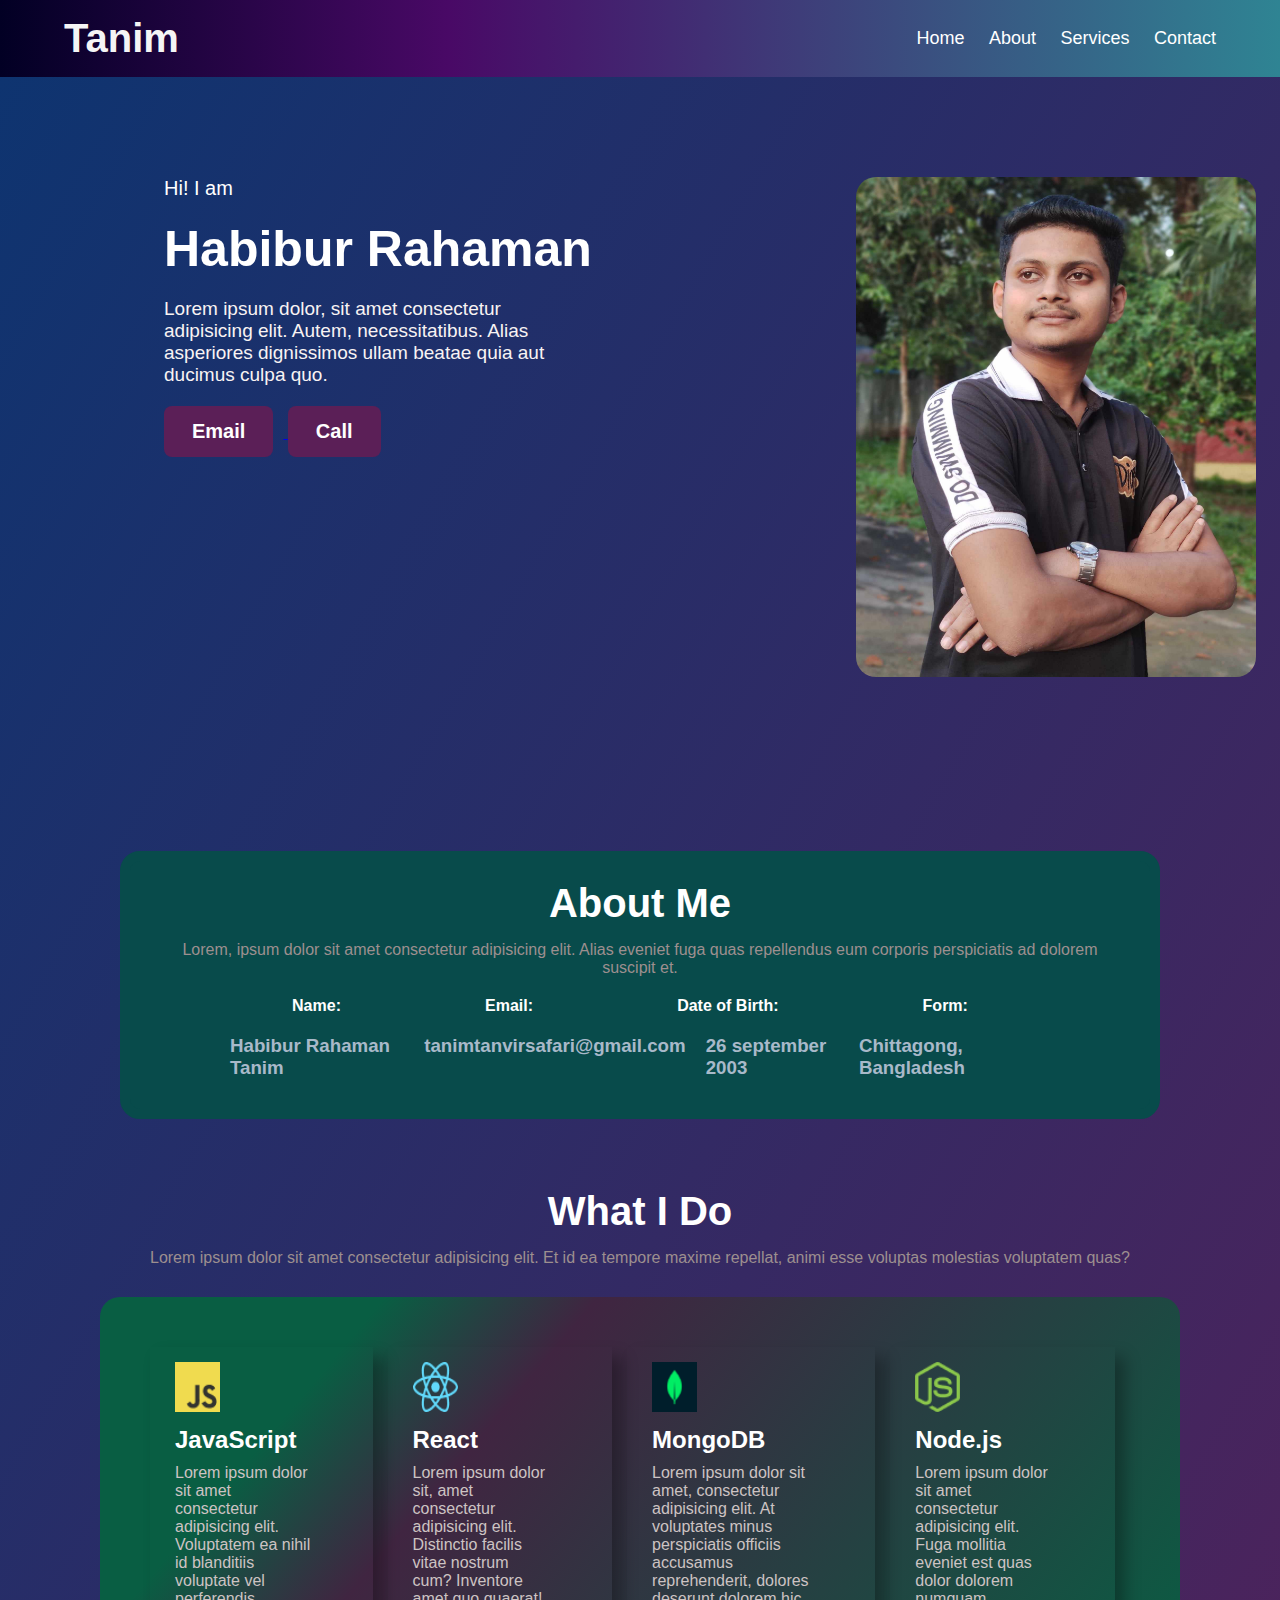
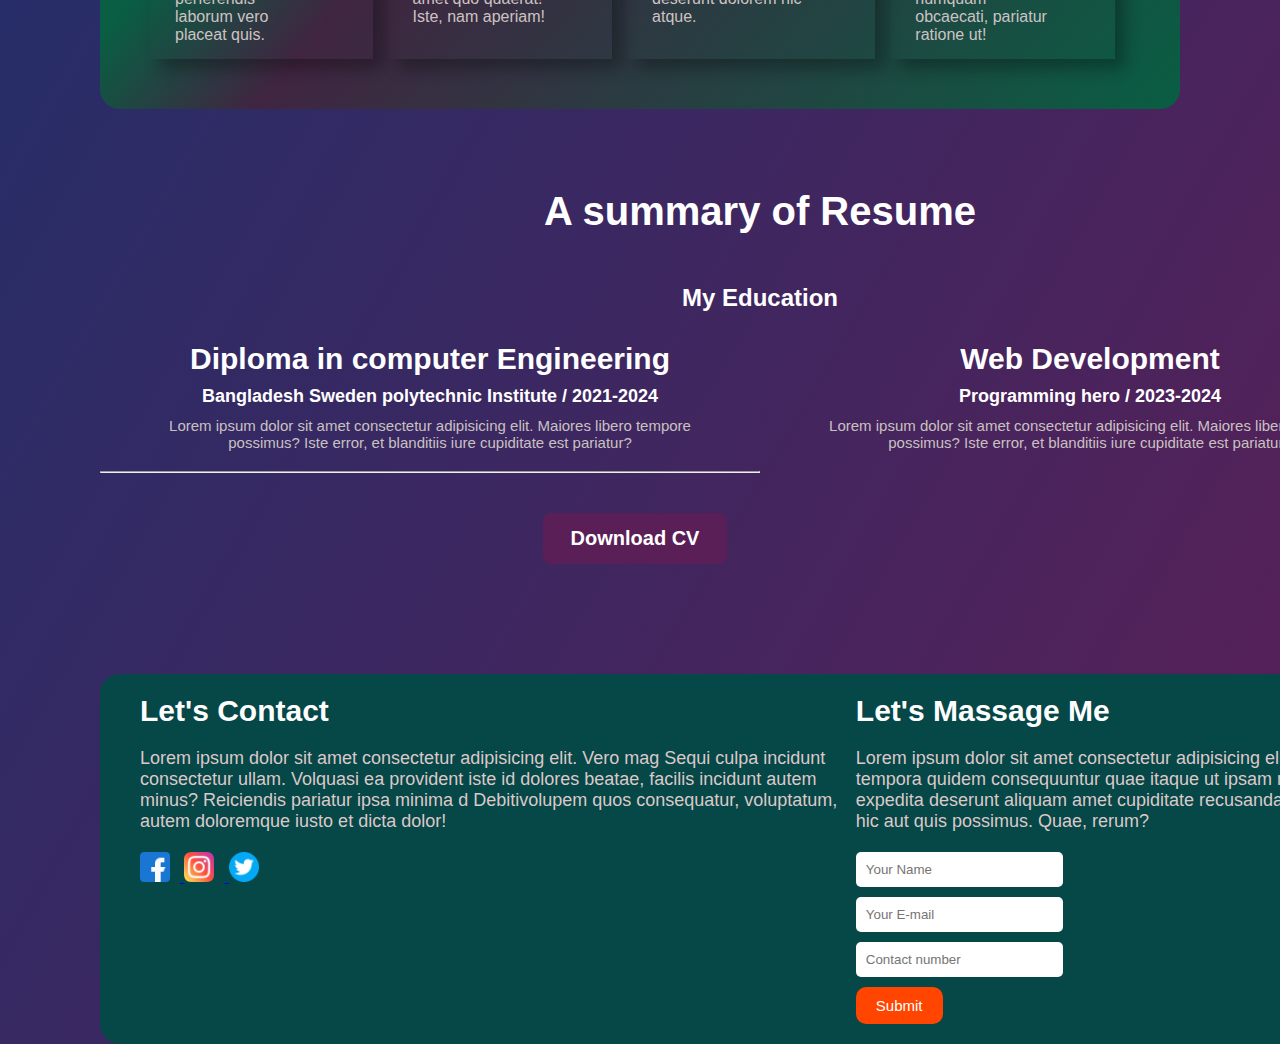
==== commit d8e2d6e5: "alhamdulillah first page all section completed" ====
--- a/index.html
+++ b/index.html
@@ -134,7 +134,7 @@
             <h5>Programming hero / 2023-2024</h5>
             <p>Lorem ipsum dolor sit amet consectetur adipisicing elit. Maiores libero tempore possimus? Iste error, et blanditiis iure cupiditate est pariatur?</p>
 
-            <hr>
+            
             </div>
             
 
@@ -146,7 +146,7 @@
      </section>
 
      <!-- download cv button -->
-      <div id="download-cv" class="btn-primary">
+      <div id="download-cv" class="btn-cv"      class="btn-primary">
         <button>Download CV</button>
       </div>
 
--- a/style/style.css
+++ b/style/style.css
@@ -273,6 +273,7 @@
         margin: 10px 100px;
         padding: 20px 40px;
         display: flex;
+        border-radius: 20px;
         
         background-color: rgb(6, 71, 71);
     }
@@ -321,1100 +322,12 @@
         font-size: 15px;
         font-weight: 400;
     }
-    .habibur-div{
-        margin-left: 100px;
-    }
-    
-    
-    .Habibur{
-        
-        padding: 100px 4rem;
-        width: 1320px;
-        display: flex;
-        
-        
-        
-       
-    }
-    .Habibur h3{
-        color: white;
+    .btn-footer:hover{
+        background-color: forestgreen;
         font-size: 20px;
-        font-weight: 400;
-        text-align: left;
-    
-    }
-    .Habibur h1{
-        color: white;
-        font-size: 50px;
-        font-weight: 700;
-        margin-top: 20px;
-    }
-    .Habibur p{
-        color: rgb(248, 243, 243);
-        font-size: 19px;
-        font-weight: 400;
-        margin-top: 20px;
-        margin-right: 300px;
-        text-align: left;
-    }
-    button{
-        padding: 14px 28px;
-        background-color: #5b1f57;
-        color: white;
-        text-decoration: none;
-        border: none;
-        border-radius: 8px;
-        margin-top: 20px;
-        font-size: 20px;
-        font-weight: 700;
-        margin-right: 10px;
-        cursor: pointer;
-    }
-    button:hover{
-        color: whitesmoke;
-        background-color: rgb(8, 74, 8);
-        transition: background-color, color 0.2s;
-        transition-delay: 0.2s;
-    }
-    .img-tanim{
-        border-radius: 20px;
-    }
-    
-    
-    
-    img{
-        height: 500px;
-        width: 400px;
-        
-        
-    }
-    
-    /* hero section */
-    
-    .hero{
-        margin: 20px 40px;
-        padding: 50px 80px;
-        color: white;
-        
-        
-    }
-    .section-description{
-        text-align: center;
-        color: rgb(157, 143, 143);
-        margin-bottom: 20px;
-    }
-    
-    .section-title{
-        text-align: center;
-        color: white;
-        font-size: 40px;
-        font-weight: 700;
-        
-        margin-bottom: 15px;
-    }
-    .about-info{
-        /* width: 70%; */
-        margin: 20px auto;
-        padding: 0 50px;
-        display: flex;
-        justify-content: space-around;
-        text-align: center;
-        
-        
-    }
-    .about-info h4{
-        text-align: center;
-        margin-right: 20px;
-    }
-    .info{
-        
-        color: rgb(168, 185, 201);
-        display: flex;
-        justify-content: space-around;
-        /* width: 70%; */
-        margin: 10px auto;
-        padding: 0 50px;
-    }
-    .info h3{
-        margin-right: 20px;
-    }
-    .hero-container{
-        background-color: rgb(8, 75, 75);
-        border: 10px solid  rgb(8, 75, 75);
-        border-radius: 20px;
-        padding: 20px 50px;
-        
-    }
-    
-    /* what i do section */
-    
-    .what-i-do{
-        padding-bottom: 50px;
-    }
-    
-    .i-do-img{
-        padding: 15px 0px 15px 25px;
-        margin-right: 15px;
-        color: white;
-        box-shadow: 10px 10px 15px rgba(0, 0, 0, 0.3);
-    
-       
-        
-        
-    }
-    .i-do-img img{
-        width: 45px;
-        height: 50px;
-        margin-bottom: 10px;
-    }
-    .i-do-main{
-        background-image: linear-gradient(130.00deg,
-        rgb(9, 94, 67) 20%, #402541 35%, rgb(9, 94, 67) 100%) ;
-        margin: 30px 100px;
-        padding: 50px 50px;
-        border: 5px solid  rgb(9, 94, 67) 20%, #402541 35%, rgb(9, 94, 67) 100%;
-        border-radius: 20px;
-        justify-content: space-around;
-        
-        
-    }
-    .image-i-do{
-        display: flex;
-        box-sizing: border-box;
-        
-        
-        
-    
-    }
-    .i-do-title{
-        margin-bottom: 10px;
-    }
-    .i-do-des{
-        color: rgb(205, 195, 195);
-        padding-right: 10px;
-        margin-right: 50px;
-    }
-    
-    /* A summary of resume */
-        .summary-section{
-            color: white;
-            margin: 0px 100px;
-            width: 1320px;
-            padding-bottom: 20px;
-    
-        }
-        .summary-details h2{
-            text-align: center;
-            margin-top: 50px;
-        }
-        .education{
-            display: flex;
-            margin-top: 30px;
-            text-align: center;
-        }
-        .education h3{
-            font-size: 30px;
-            margin-bottom: 10px;
-        }
-        .education h5{
-            font-size: 18px;
-            margin-bottom: 10px;
-    
-        }
-        .education p{
-            font-size: 15px;
-            color: rgb(201, 193, 193);
-            margin: 0 50px 20px;
-        }
-        /* download cv */
-        #download-cv{
-            text-align: center;
-            padding-bottom: 100px;
-    
-        }
-    
-        /* footer */
-        .footer-container{
-            width: 1320px;
-            margin: 10px 100px;
-            padding: 20px 40px;
-            display: flex;
-            
-            background-color: rgb(6, 71, 71);
-        }
-        .img-social img{
-            height: 30px;
-            width: 30px;
-        }
-        .Lets-Contact{
-            color: white;
-        }
-        .footer-container h2{
-            font-size: 30px;
-            font-weight: 600;
-            margin-bottom: 20px;
-        }
-        .footer-container p{
-            font-size: 18px;
-            color: rgb(219, 201, 201);
-            margin-bottom: 20px;
-        }
-        .Lets-Massage-Me{
-            color: white;
-        }
-        .Lets-Massage-Me input{
-            display: block;
-        }
-        .img-social img{
-            margin-right: 10px;
-    
-    
-        }
-        .input .text {
-            border-radius: 5px;
-            background: rgb(255, 255, 255);
-            padding: 10px 20px 10px 10px;
-            border: none;
-            margin-bottom: 10px;
-    
-        }
-        .input .btn-footer{
-            padding: 10px 20px;
-            background-color: orangered;
-            border-radius: 10px;
-            border: none;
-            color: white;
-            font-size: 15px;
-            font-weight: 400;
-        }
-        .btn-footer:hover{
-            background-color: rgb(21, 82, 82);
-            font-size: 18px;
-            font-weight: 600
-        }.habibur-div{
-            margin-left: 100px;
-        }
-        
-        
-        .Habibur{
-            
-            padding: 100px 4rem;
-            width: 1320px;
-            display: flex;
-            
-            
-            
-           
-        }
-        .Habibur h3{
-            color: white;
-            font-size: 20px;
-            font-weight: 400;
-            text-align: left;
-        
-        }
-        .Habibur h1{
-            color: white;
-            font-size: 50px;
-            font-weight: 700;
-            margin-top: 20px;
-        }
-        .Habibur p{
-            color: rgb(248, 243, 243);
-            font-size: 19px;
-            font-weight: 400;
-            margin-top: 20px;
-            margin-right: 300px;
-            text-align: left;
-        }
-        button{
-            padding: 14px 28px;
-            background-color: #5b1f57;
-            color: white;
-            text-decoration: none;
-            border: none;
-            border-radius: 8px;
-            margin-top: 20px;
-            font-size: 20px;
-            font-weight: 700;
-            margin-right: 10px;
-            cursor: pointer;
-        }
-        button:hover{
-            color: whitesmoke;
-            background-color: rgb(8, 74, 8);
-            transition: background-color, color 0.2s;
-            transition-delay: 0.2s;
-        }
-        .img-tanim{
-            border-radius: 20px;
-        }
-        
-        
-        
-        img{
-            height: 500px;
-            width: 400px;
-            
-            
-        }
-        
-        /* hero section */
-        
-        .hero{
-            margin: 20px 40px;
-            padding: 50px 80px;
-            color: white;
-            
-            
-        }
-        .section-description{
-            text-align: center;
-            color: rgb(157, 143, 143);
-            margin-bottom: 20px;
-        }
-        
-        .section-title{
-            text-align: center;
-            color: white;
-            font-size: 40px;
-            font-weight: 700;
-            
-            margin-bottom: 15px;
-        }
-        .about-info{
-            /* width: 70%; */
-            margin: 20px auto;
-            padding: 0 50px;
-            display: flex;
-            justify-content: space-around;
-            text-align: center;
-            
-            
-        }
-        .about-info h4{
-            text-align: center;
-            margin-right: 20px;
-        }
-        .info{
-            
-            color: rgb(168, 185, 201);
-            display: flex;
-            justify-content: space-around;
-            /* width: 70%; */
-            margin: 10px auto;
-            padding: 0 50px;
-        }
-        .info h3{
-            margin-right: 20px;
-        }
-        .hero-container{
-            background-color: rgb(8, 75, 75);
-            border: 10px solid  rgb(8, 75, 75);
-            border-radius: 20px;
-            padding: 20px 50px;
-            
-        }
-        
-        /* what i do section */
-        
-        .what-i-do{
-            padding-bottom: 50px;
-        }
-        
-        .i-do-img{
-            padding: 15px 0px 15px 25px;
-            margin-right: 15px;
-            color: white;
-            box-shadow: 10px 10px 15px rgba(0, 0, 0, 0.3);
-        
-           
-            
-            
-        }
-        .i-do-img img{
-            width: 45px;
-            height: 50px;
-            margin-bottom: 10px;
-        }
-        .i-do-main{
-            background-image: linear-gradient(130.00deg,
-            rgb(9, 94, 67) 20%, #402541 35%, rgb(9, 94, 67) 100%) ;
-            margin: 30px 100px;
-            padding: 50px 50px;
-            border: 5px solid  rgb(9, 94, 67) 20%, #402541 35%, rgb(9, 94, 67) 100%;
-            border-radius: 20px;
-            justify-content: space-around;
-            
-            
-        }
-        .image-i-do{
-            display: flex;
-            box-sizing: border-box;
-            
-            
-            
-        
-        }
-        .i-do-title{
-            margin-bottom: 10px;
-        }
-        .i-do-des{
-            color: rgb(205, 195, 195);
-            padding-right: 10px;
-            margin-right: 50px;
-        }
-        
-        /* A summary of resume */
-            .summary-section{
-                color: white;
-                margin: 0px 100px;
-                width: 1320px;
-                padding-bottom: 20px;
-        
-            }
-            .summary-details h2{
-                text-align: center;
-                margin-top: 50px;
-            }
-            .education{
-                display: flex;
-                margin-top: 30px;
-                text-align: center;
-            }
-            .education h3{
-                font-size: 30px;
-                margin-bottom: 10px;
-            }
-            .education h5{
-                font-size: 18px;
-                margin-bottom: 10px;
-        
-            }
-            .education p{
-                font-size: 15px;
-                color: rgb(201, 193, 193);
-                margin: 0 50px 20px;
-            }
-            /* download cv */
-            #download-cv{
-                text-align: center;
-                padding-bottom: 100px;
-        
-            }
-        
-            /* footer */
-            .footer-container{
-                width: 1320px;
-                margin: 10px 100px;
-                padding: 20px 40px;
-                display: flex;
-                
-                background-color: rgb(6, 71, 71);
-            }
-            .img-social img{
-                height: 30px;
-                width: 30px;
-            }
-            .Lets-Contact{
-                color: white;
-            }
-            .footer-container h2{
-                font-size: 30px;
-                font-weight: 600;
-                margin-bottom: 20px;
-            }
-            .footer-container p{
-                font-size: 18px;
-                color: rgb(219, 201, 201);
-                margin-bottom: 20px;
-            }
-            .Lets-Massage-Me{
-                color: white;
-            }
-            .Lets-Massage-Me input{
-                display: block;
-            }
-            .img-social img{
-                margin-right: 10px;
-        
-        
-            }
-            .input .text {
-                border-radius: 5px;
-                background: rgb(255, 255, 255);
-                padding: 10px 20px 10px 10px;
-                border: none;
-                margin-bottom: 10px;
-        
-            }
-            .input .btn-footer{
-                padding: 10px 20px;
-                background-color: orangered;
-                border-radius: 10px;
-                border: none;
-                color: white;
-                font-size: 15px;
-                font-weight: 400;
-            }
-            .btn-footer:hover{
-                background-color: rgb(21, 82, 82);
-                font-size: 18px;
-                font-weight: 600
-            }.habibur-div{
-                margin-left: 100px;
-            }
-            
-            
-            .Habibur{
-                
-                padding: 100px 4rem;
-                width: 1320px;
-                display: flex;
-                
-                
-                
-               
-            }
-            .Habibur h3{
-                color: white;
-                font-size: 20px;
-                font-weight: 400;
-                text-align: left;
-            
-            }
-            .Habibur h1{
-                color: white;
-                font-size: 50px;
-                font-weight: 700;
-                margin-top: 20px;
-            }
-            .Habibur p{
-                color: rgb(248, 243, 243);
-                font-size: 19px;
-                font-weight: 400;
-                margin-top: 20px;
-                margin-right: 300px;
-                text-align: left;
-            }
-            button{
-                padding: 14px 28px;
-                background-color: #5b1f57;
-                color: white;
-                text-decoration: none;
-                border: none;
-                border-radius: 8px;
-                margin-top: 20px;
-                font-size: 20px;
-                font-weight: 700;
-                margin-right: 10px;
-                cursor: pointer;
-            }
-            button:hover{
-                color: whitesmoke;
-                background-color: rgb(8, 74, 8);
-                transition: background-color, color 0.2s;
-                transition-delay: 0.2s;
-            }
-            .img-tanim{
-                border-radius: 20px;
-            }
-            
-            
-            
-            img{
-                height: 500px;
-                width: 400px;
-                
-                
-            }
-            
-            /* hero section */
-            
-            .hero{
-                margin: 20px 40px;
-                padding: 50px 80px;
-                color: white;
-                
-                
-            }
-            .section-description{
-                text-align: center;
-                color: rgb(157, 143, 143);
-                margin-bottom: 20px;
-            }
-            
-            .section-title{
-                text-align: center;
-                color: white;
-                font-size: 40px;
-                font-weight: 700;
-                
-                margin-bottom: 15px;
-            }
-            .about-info{
-                /* width: 70%; */
-                margin: 20px auto;
-                padding: 0 50px;
-                display: flex;
-                justify-content: space-around;
-                text-align: center;
-                
-                
-            }
-            .about-info h4{
-                text-align: center;
-                margin-right: 20px;
-            }
-            .info{
-                
-                color: rgb(168, 185, 201);
-                display: flex;
-                justify-content: space-around;
-                /* width: 70%; */
-                margin: 10px auto;
-                padding: 0 50px;
-            }
-            .info h3{
-                margin-right: 20px;
-            }
-            .hero-container{
-                background-color: rgb(8, 75, 75);
-                border: 10px solid  rgb(8, 75, 75);
-                border-radius: 20px;
-                padding: 20px 50px;
-                
-            }
-            
-            /* what i do section */
-            
-            .what-i-do{
-                padding-bottom: 50px;
-            }
-            
-            .i-do-img{
-                padding: 15px 0px 15px 25px;
-                margin-right: 15px;
-                color: white;
-                box-shadow: 10px 10px 15px rgba(0, 0, 0, 0.3);
-            
-               
-                
-                
-            }
-            .i-do-img img{
-                width: 45px;
-                height: 50px;
-                margin-bottom: 10px;
-            }
-            .i-do-main{
-                background-image: linear-gradient(130.00deg,
-                rgb(9, 94, 67) 20%, #402541 35%, rgb(9, 94, 67) 100%) ;
-                margin: 30px 100px;
-                padding: 50px 50px;
-                border: 5px solid  rgb(9, 94, 67) 20%, #402541 35%, rgb(9, 94, 67) 100%;
-                border-radius: 20px;
-                justify-content: space-around;
-                
-                
-            }
-            .image-i-do{
-                display: flex;
-                box-sizing: border-box;
-                
-                
-                
-            
-            }
-            .i-do-title{
-                margin-bottom: 10px;
-            }
-            .i-do-des{
-                color: rgb(205, 195, 195);
-                padding-right: 10px;
-                margin-right: 50px;
-            }
-            
-            /* A summary of resume */
-                .summary-section{
-                    color: white;
-                    margin: 0px 100px;
-                    width: 1320px;
-                    padding-bottom: 20px;
-            
-                }
-                .summary-details h2{
-                    text-align: center;
-                    margin-top: 50px;
-                }
-                .education{
-                    display: flex;
-                    margin-top: 30px;
-                    text-align: center;
-                }
-                .education h3{
-                    font-size: 30px;
-                    margin-bottom: 10px;
-                }
-                .education h5{
-                    font-size: 18px;
-                    margin-bottom: 10px;
-            
-                }
-                .education p{
-                    font-size: 15px;
-                    color: rgb(201, 193, 193);
-                    margin: 0 50px 20px;
-                }
-                /* download cv */
-                #download-cv{
-                    text-align: center;
-                    padding-bottom: 100px;
-            
-                }
-            
-                /* footer */
-                .footer-container{
-                    width: 1320px;
-                    margin: 10px 100px;
-                    padding: 20px 40px;
-                    display: flex;
-                    
-                    background-color: rgb(6, 71, 71);
-                }
-                .img-social img{
-                    height: 30px;
-                    width: 30px;
-                }
-                .Lets-Contact{
-                    color: white;
-                }
-                .footer-container h2{
-                    font-size: 30px;
-                    font-weight: 600;
-                    margin-bottom: 20px;
-                }
-                .footer-container p{
-                    font-size: 18px;
-                    color: rgb(219, 201, 201);
-                    margin-bottom: 20px;
-                }
-                .Lets-Massage-Me{
-                    color: white;
-                }
-                .Lets-Massage-Me input{
-                    display: block;
-                }
-                .img-social img{
-                    margin-right: 10px;
-            
-            
-                }
-                .input .text {
-                    border-radius: 5px;
-                    background: rgb(255, 255, 255);
-                    padding: 10px 20px 10px 10px;
-                    border: none;
-                    margin-bottom: 10px;
-            
-                }
-                .input .btn-footer{
-                    padding: 10px 20px;
-                    background-color: orangered;
-                    border-radius: 10px;
-                    border: none;
-                    color: white;
-                    font-size: 15px;
-                    font-weight: 400;
-                }
-                .btn-footer:hover{
-                    background-color: rgb(21, 82, 82);
-                    font-size: 18px;
-                    font-weight: 600
-                }.habibur-div{
-                    margin-left: 100px;
-                }
-                
-                
-                .Habibur{
-                    
-                    padding: 100px 4rem;
-                    width: 1320px;
-                    display: flex;
-                    
-                    
-                    
-                   
-                }
-                .Habibur h3{
-                    color: white;
-                    font-size: 20px;
-                    font-weight: 400;
-                    text-align: left;
-                
-                }
-                .Habibur h1{
-                    color: white;
-                    font-size: 50px;
-                    font-weight: 700;
-                    margin-top: 20px;
-                }
-                .Habibur p{
-                    color: rgb(248, 243, 243);
-                    font-size: 19px;
-                    font-weight: 400;
-                    margin-top: 20px;
-                    margin-right: 300px;
-                    text-align: left;
-                }
-                button{
-                    padding: 14px 28px;
-                    background-color: #5b1f57;
-                    color: white;
-                    text-decoration: none;
-                    border: none;
-                    border-radius: 8px;
-                    margin-top: 20px;
-                    font-size: 20px;
-                    font-weight: 700;
-                    margin-right: 10px;
-                    cursor: pointer;
-                }
-                button:hover{
-                    color: whitesmoke;
-                    background-color: rgb(8, 74, 8);
-                    transition: background-color, color 0.2s;
-                    transition-delay: 0.2s;
-                }
-                .img-tanim{
-                    border-radius: 20px;
-                }
-                
-                
-                
-                img{
-                    height: 500px;
-                    width: 400px;
-                    
-                    
-                }
-                
-                /* hero section */
-                
-                .hero{
-                    margin: 20px 40px;
-                    padding: 50px 80px;
-                    color: white;
-                    
-                    
-                }
-                .section-description{
-                    text-align: center;
-                    color: rgb(157, 143, 143);
-                    margin-bottom: 20px;
-                }
-                
-                .section-title{
-                    text-align: center;
-                    color: white;
-                    font-size: 40px;
-                    font-weight: 700;
-                    
-                    margin-bottom: 15px;
-                }
-                .about-info{
-                    /* width: 70%; */
-                    margin: 20px auto;
-                    padding: 0 50px;
-                    display: flex;
-                    justify-content: space-around;
-                    text-align: center;
-                    
-                    
-                }
-                .about-info h4{
-                    text-align: center;
-                    margin-right: 20px;
-                }
-                .info{
-                    
-                    color: rgb(168, 185, 201);
-                    display: flex;
-                    justify-content: space-around;
-                    /* width: 70%; */
-                    margin: 10px auto;
-                    padding: 0 50px;
-                }
-                .info h3{
-                    margin-right: 20px;
-                }
-                .hero-container{
-                    background-color: rgb(8, 75, 75);
-                    border: 10px solid  rgb(8, 75, 75);
-                    border-radius: 20px;
-                    padding: 20px 50px;
-                    
-                }
-                
-                /* what i do section */
-                
-                .what-i-do{
-                    padding-bottom: 50px;
-                }
-                
-                .i-do-img{
-                    padding: 15px 0px 15px 25px;
-                    margin-right: 15px;
-                    color: white;
-                    box-shadow: 10px 10px 15px rgba(0, 0, 0, 0.3);
-                
-                   
-                    
-                    
-                }
-                .i-do-img img{
-                    width: 45px;
-                    height: 50px;
-                    margin-bottom: 10px;
-                }
-                .i-do-main{
-                    background-image: linear-gradient(130.00deg,
-                    rgb(9, 94, 67) 20%, #402541 35%, rgb(9, 94, 67) 100%) ;
-                    margin: 30px 100px;
-                    padding: 50px 50px;
-                    border: 5px solid  rgb(9, 94, 67) 20%, #402541 35%, rgb(9, 94, 67) 100%;
-                    border-radius: 20px;
-                    justify-content: space-around;
-                    
-                    
-                }
-                .image-i-do{
-                    display: flex;
-                    box-sizing: border-box;
-                    
-                    
-                    
-                
-                }
-                .i-do-title{
-                    margin-bottom: 10px;
-                }
-                .i-do-des{
-                    color: rgb(205, 195, 195);
-                    padding-right: 10px;
-                    margin-right: 50px;
-                }
-                
-                /* A summary of resume */
-                    .summary-section{
-                        color: white;
-                        margin: 0px 100px;
-                        width: 1320px;
-                        padding-bottom: 20px;
-                
-                    }
-                    .summary-details h2{
-                        text-align: center;
-                        margin-top: 50px;
-                    }
-                    .education{
-                        display: flex;
-                        margin-top: 30px;
-                        text-align: center;
-                    }
-                    .education h3{
-                        font-size: 30px;
-                        margin-bottom: 10px;
-                    }
-                    .education h5{
-                        font-size: 18px;
-                        margin-bottom: 10px;
-                
-                    }
-                    .education p{
-                        font-size: 15px;
-                        color: rgb(201, 193, 193);
-                        margin: 0 50px 20px;
-                    }
-                    /* download cv */
-                    #download-cv{
-                        text-align: center;
-                        padding-bottom: 100px;
-                
-                    }
-                
-                    /* footer */
-                    .footer-container{
-                        width: 1320px;
-                        margin: 10px 100px;
-                        padding: 20px 40px;
-                        display: flex;
-                        
-                        background-color: rgb(6, 71, 71);
-                    }
-                    .img-social img{
-                        height: 30px;
-                        width: 30px;
-                    }
-                    .Lets-Contact{
-                        color: white;
-                    }
-                    .footer-container h2{
-                        font-size: 30px;
-                        font-weight: 600;
-                        margin-bottom: 20px;
-                    }
-                    .footer-container p{
-                        font-size: 18px;
-                        color: rgb(219, 201, 201);
-                        margin-bottom: 20px;
-                    }
-                    .Lets-Massage-Me{
-                        color: white;
-                    }
-                    .Lets-Massage-Me input{
-                        display: block;
-                    }
-                    .img-social img{
-                        margin-right: 10px;
-                
-                
-                    }
-                    .input .text {
-                        border-radius: 5px;
-                        background: rgb(255, 255, 255);
-                        padding: 10px 20px 10px 10px;
-                        border: none;
-                        margin-bottom: 10px;
-                
-                    }
-                    .input .btn-footer{
-                        padding: 10px 20px;
-                        background-color: orangered;
-                        border-radius: 10px;
-                        border: none;
-                        color: white;
-                        font-size: 15px;
-                        font-weight: 400;
-                    }
-                    .btn-footer:hover{
-                        background-color: rgb(21, 82, 82);
-                        font-size: 18px;
-                        font-weight: 600
-                    }
-  
-
-
-
-
-
-
-
-
-
-
-
-
+        font-weight: 600;
+    }
+    
 
 
 /* Media query for screens 900px or smaller */
@@ -1445,35 +358,155 @@
     .nav-links.show {
         display: block;
     }
-}
-/* hi i am */
-
-.Habibur{
-    
-    padding: 50px 40px;
-    max-width: 1320px;
-     
-    
+    .habibur-div{
+        margin-left: 10px;
+    }
+
+    .Habibur{
+        padding: 50px 2rem;
+        width: 100%;
+        display: block;
+    }
+
+    .Habibur h1{
+        font-size: 40px;
+    }
+
+    .Habibur p{
+        font-size: 16px;
+        margin-right: 20px;
+    }
+
+    button{
+        padding: 10px 20px;
+        font-size: 18px;
+        margin-bottom: 20px;
+    }
+
+    img{
+        height: 300px;
+        width: 250px;
+    }
+
+    .hero{
+        margin: 10px 20px;
+        padding: 30px 50px;
+    }
+
+    .section-title{
+        font-size: 30px;
+    }
+
+    .about-info, .info {
+        flex-direction: column;
+        padding: 0px 20px;
+    }
+
+    .i-do-main{
+        margin: 20px 50px;
+        padding: 30px 30px;
+    }
+
+    .summary-section{
+        margin: 0px 20px;
+        width: 100%;
+    }
+
+    .education{
+        flex-direction: column;
+        text-align: left;
+        margin: 20px 0;
+    }
+
+    .education p{
+        margin: 0 20px 20px;
+    }
+
+    #download-cv{
+        padding-bottom: 50px;
+    }
+
+    .footer-container{
+        margin: 10px 20px;
+        width: 100%;
+        flex-direction: column;
+    }
+
+    .img-social img{
+        height: 25px;
+        width: 25px;
+    }
+
+    .input .text {
+        width: 100%;
+        padding: 8px 10px;
+    }
+
+    .input .btn-footer{
+        padding: 8px 15px;
+    }
+    .about-info h4{
+        margin-bottom: 10px;
+    }
+    .info h3{
+        margin-bottom: 10px;
+    }
+    .i-do-main{
+        margin: 0 auto;
+    }
+    .image-i-do{
+        flex-direction: column;
+        margin-left: 20px;
+        
+    }
+    .i-do-img{
+        flex: 1 1 100%;
+        margin: 0 auto 20px ;
+    }
+    .hero-container{
+        padding: 0 10px;
+    }
+    .summary-section{
+        padding: 50px;
+        
+    }
+    .edu-2{
+        margin-top: 20px;
+    }
+    .btn-cv{
+        margin-top: -50px;
+    }
+    .btn-cv button:hover{
+        background-color: rgb(3, 48, 44);
+    }
+    .btn-cv button{
+        padding: 20px 30px;
+        background-color: #0e3470;
+    }
+    .footer-container{
+        margin: 0 auto;
+        border-radius: 40px;
+    }
+    .img-social img{
+        height: 60px;
+        width: 60px;
+}
+    
+
    
-   
-}
-.Habibur h3{
-    color: white;
-    font-size: 40px;
-    font-weight: 400;
-    text-align: left;
-
-}
-.Habibur h1{
-    color: white;
-    font-size: 50px;
-    font-weight: 700;
-    margin-top: 20px;
-}
-.Habibur p{
-    color: white;
-    font-size: 19px;
-    font-weight: 400;
-    margin-top: 20px;
-}
-
+    .Lets-Massage-Me{
+        margin-top: 20px;
+    }
+    .text{
+       width: 100%;
+       
+    }
+    .input{
+        padding-bottom: 100px;
+    }
+    .btn-footer{
+        text-align: center;
+    }
+
+}
+
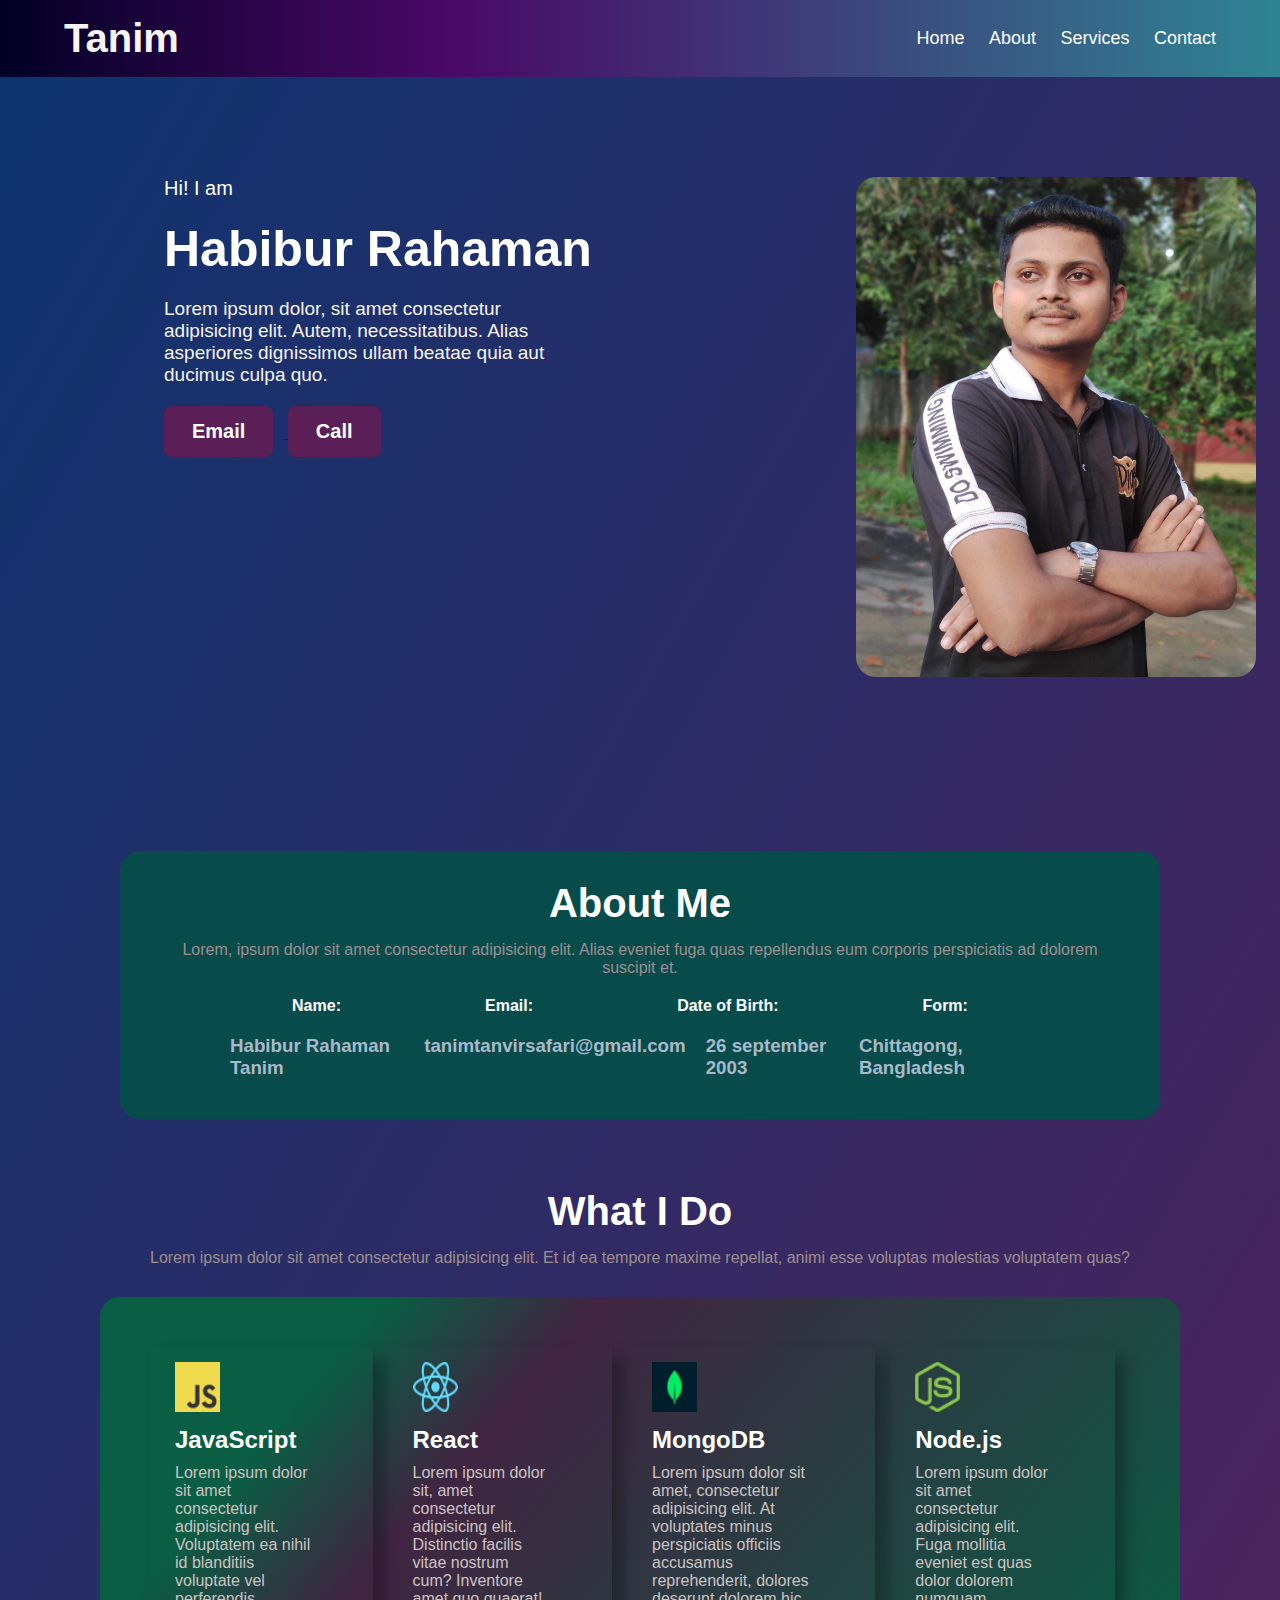
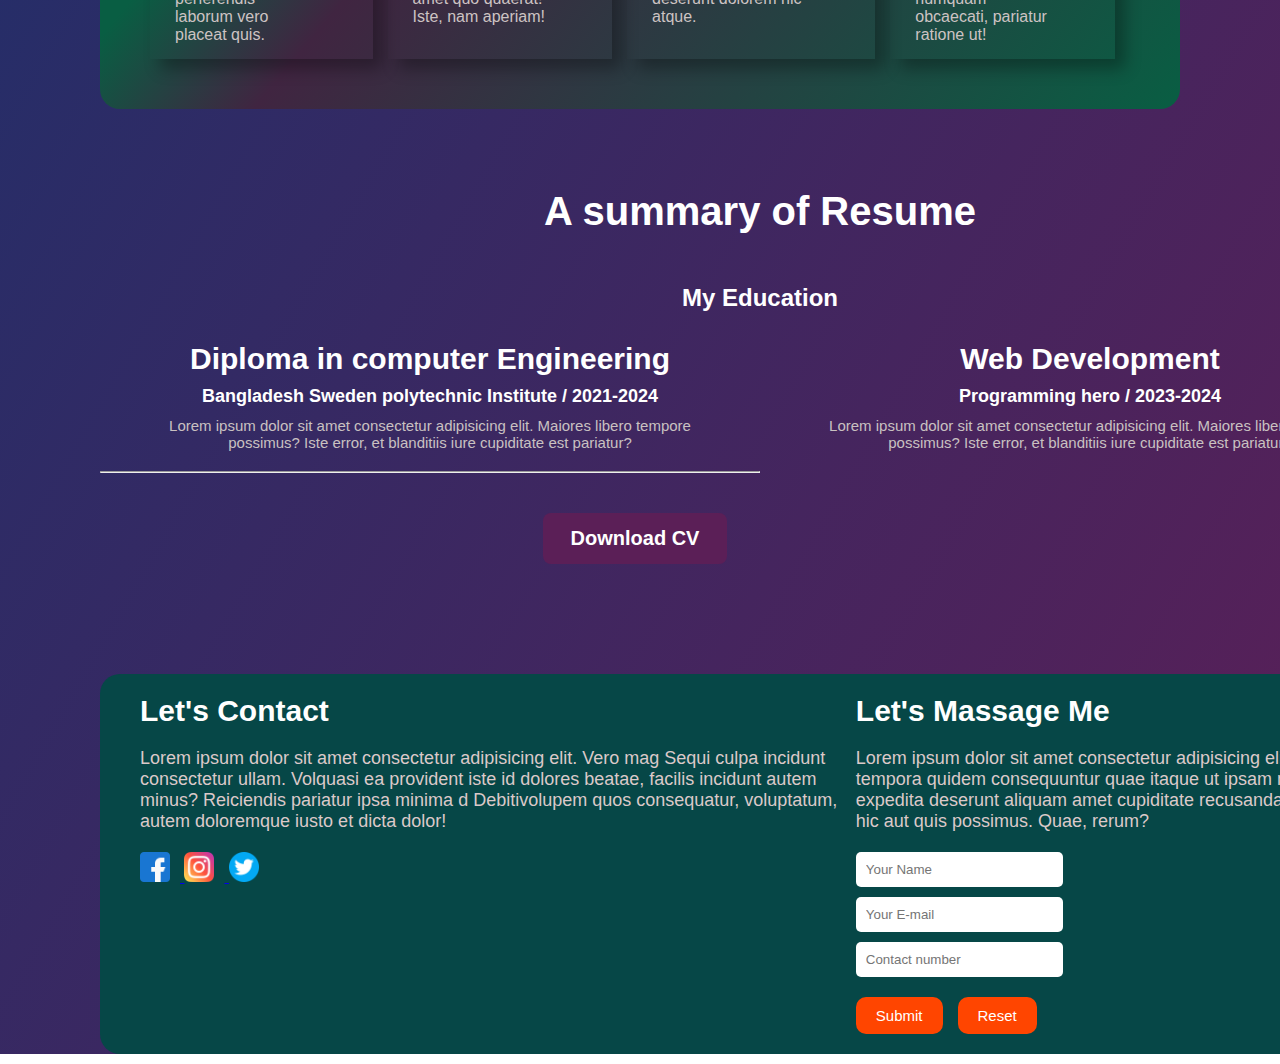
==== commit d367e508: "new btn added" ====
--- a/index.html
+++ b/index.html
@@ -180,8 +180,9 @@
                 <label for="number">
                     <input class="text" type="number"required placeholder="Contact number" >
                 </label>
-                <label for="btn">
+                <label class="buttons-footer" for="btn">
                     <input class="btn-footer" type="button" value="Submit">
+                    <input class="btn-footer" type="reset" value="Reset">
                 </label>
             </div>
 
--- a/style/style.css
+++ b/style/style.css
@@ -321,6 +321,11 @@
         color: white;
         font-size: 15px;
         font-weight: 400;
+        margin-right: 15px;
+    }
+    .buttons-footer{
+        display: flex;
+        margin-top: 20px;
     }
     .btn-footer:hover{
         background-color: forestgreen;
@@ -385,7 +390,7 @@
 
     img{
         height: 300px;
-        width: 250px;
+        width: 230px;
     }
 
     .hero{
@@ -451,6 +456,8 @@
     .info h3{
         margin-bottom: 10px;
     }
+    
+    
     .i-do-main{
         margin: 0 auto;
     }
@@ -486,6 +493,8 @@
     .footer-container{
         margin: 0 auto;
         border-radius: 40px;
+        word-wrap: break-word;
+        overflow-wrap: break-word;
     }
     .img-social img{
         height: 60px;
@@ -507,6 +516,13 @@
     .btn-footer{
         text-align: center;
     }
-
-}
-
+    .info h3{
+        font-size: 12px;
+    }
+    .about-info h4{
+        font-size: 14px;
+        text-align: left;
+    }
+
+}
+
